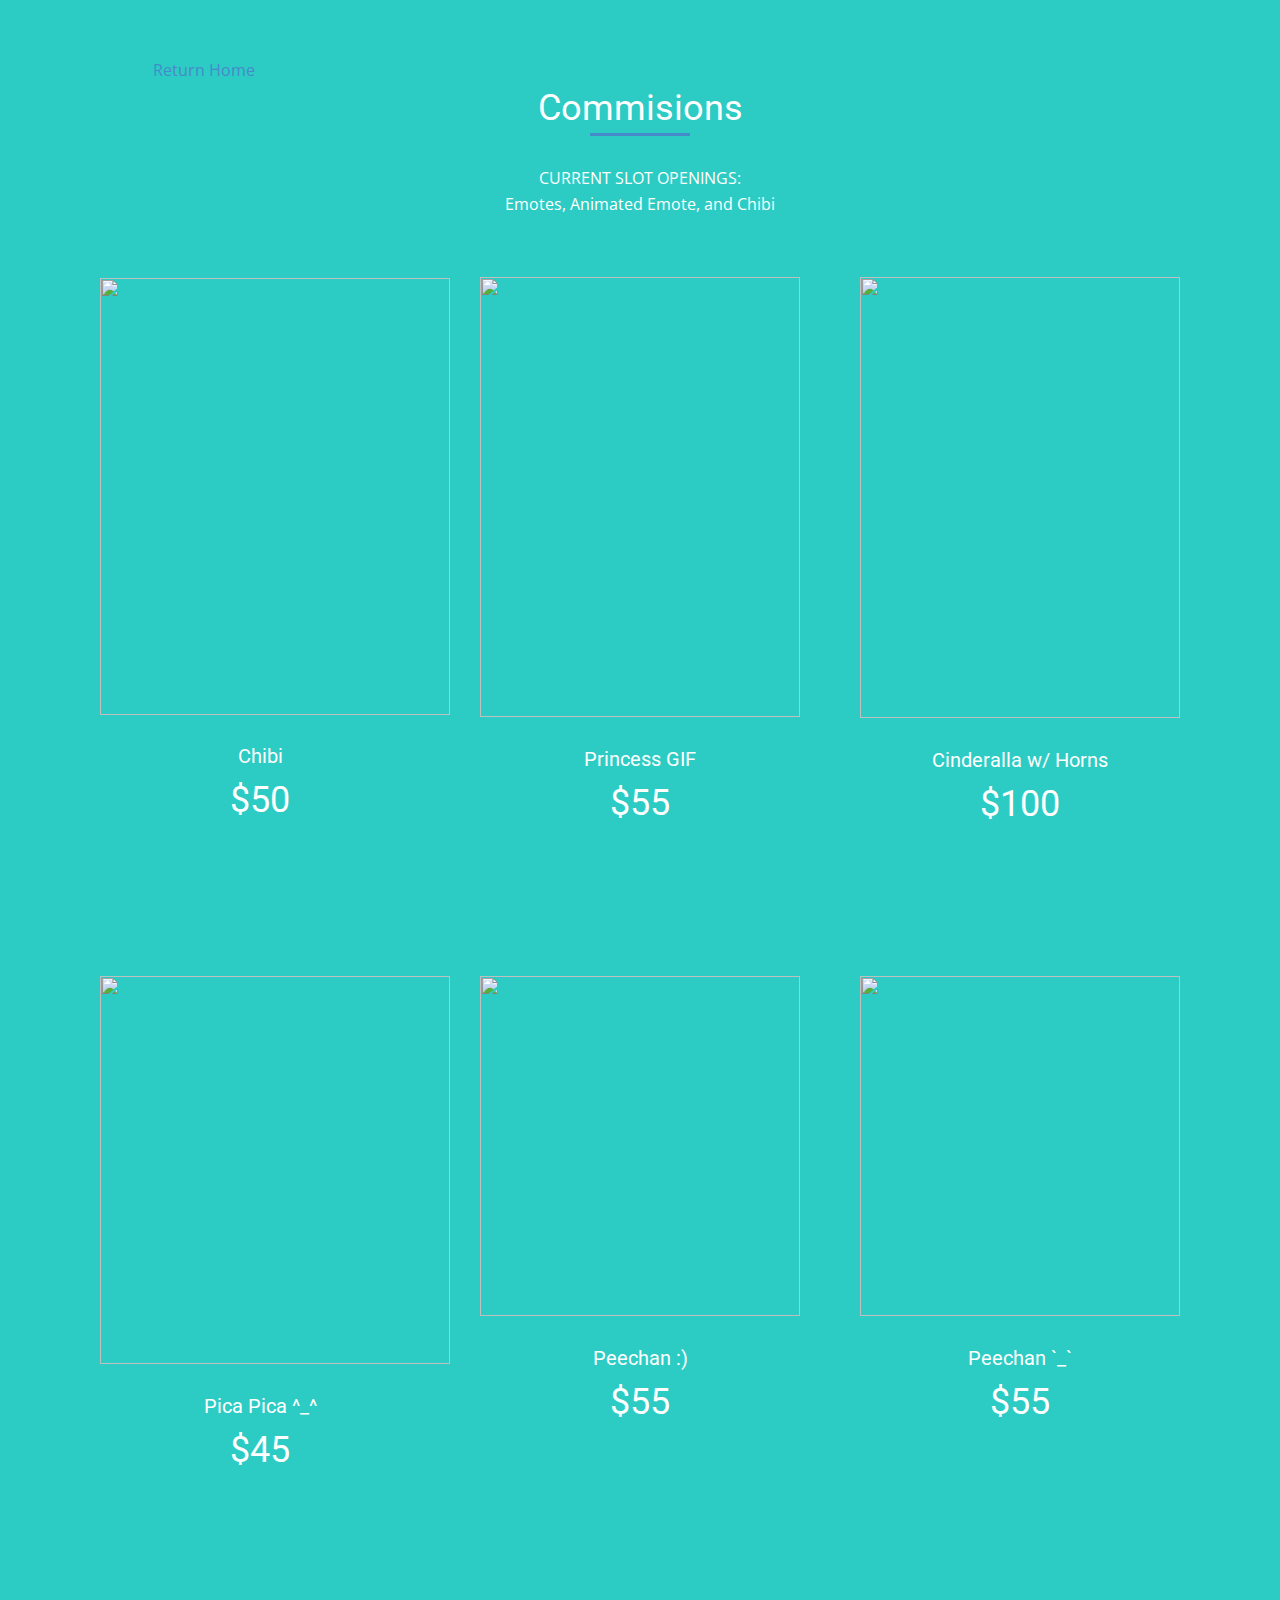
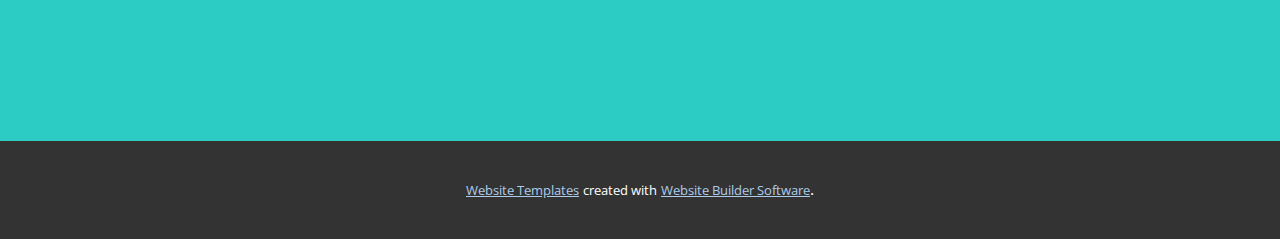
==== Commisions.html @ f402d9dd "Edit 1" ====
<!DOCTYPE html>
<html style="font-size: 16px;">
  <head>
    <meta name="viewport" content="width=device-width, initial-scale=1.0">
    <meta charset="utf-8">
    <meta name="keywords" content="Art For Sale, $45.95, $35.95, $55.95">
    <meta name="description" content="">
    <meta name="page_type" content="np-template-header-footer-from-plugin">
    <title>Commisions</title>
    <link rel="stylesheet" href="nicepage.css" media="screen">
<link rel="stylesheet" href="Commisions.css" media="screen">
    <script class="u-script" type="text/javascript" src="jquery.js" defer=""></script>
    <script class="u-script" type="text/javascript" src="nicepage.js" defer=""></script>
    <meta name="generator" content="Nicepage 3.3.3, nicepage.com">
    <link id="u-theme-google-font" rel="stylesheet" href="https://fonts.googleapis.com/css?family=Roboto:100,100i,300,300i,400,400i,500,500i,700,700i,900,900i|Open+Sans:300,300i,400,400i,600,600i,700,700i,800,800i">
    
    
    
    <script type="application/ld+json">{
		"@context": "http://schema.org",
		"@type": "Organization",
		"name": "",
		"url": "index.html"
}</script>
    <meta property="og:title" content="Commisions">
    <meta property="og:type" content="website">
    <meta name="theme-color" content="#fdb467">
    <link rel="canonical" href="index.html">
    <meta property="og:url" content="index.html">
  </head>
  <body class="u-body"> 
    <section class="u-align-center u-clearfix u-palette-4-base u-section-1" id="sec-71a1">
      <div class="u-clearfix u-sheet u-sheet-1">
        <p class="u-text u-text-font u-text-1">
          <a class="u-active-none u-border-none u-btn u-button-link u-button-style u-hover-none u-none u-text-palette-1-base u-btn-1" href="index.html" data-page-id="711024203">Return Home</a>
        </p>
        <h2 class="u-heading-font u-text u-text-2">Commisions</h2>
        <div class="u-border-3 u-border-palette-1-base u-line u-line-horizontal u-line-1"></div>
        <p class="u-text u-text-font u-text-3">CURRENT SLOT OPENINGS:<br>Emotes, Animated Emote, and Chibi
        </p>
        <div class="u-clearfix u-disable-padding u-expanded-width u-gutter-0 u-layout-wrap u-layout-wrap-1">
          <div class="u-layout">
            <div class="u-layout-row">
              <div class="u-align-center u-container-style u-expand-resize u-layout-cell u-left-cell u-similar-fill u-size-20 u-size-20-md u-layout-cell-1">
                <div class="u-container-layout u-container-layout-1">
                  <img class="u-image u-image-1" src="images/chibi.jpg" data-image-width="1600" data-image-height="1192">
                  <h5 class="u-text u-text-4">Chibi</h5>
                  <h2 class="u-text u-text-5">$50</h2>
                </div>
              </div>
              <div class="u-align-center u-container-style u-layout-cell u-similar-fill u-size-20 u-size-20-md u-layout-cell-2">
                <div class="u-container-layout u-valign-top u-container-layout-2">
                  <img class="u-expanded-width u-image u-image-2" src="images/inces.gif" data-image-width="560" data-image-height="560">
                  <h5 class="u-text u-text-6">Princess GIF</h5>
                  <h2 class="u-text u-text-7">$55</h2>
                </div>
              </div>
              <div class="u-align-center u-container-style u-layout-cell u-right-cell u-similar-fill u-size-20 u-size-20-md u-layout-cell-3">
                <div class="u-container-layout u-container-layout-3">
                  <img class="u-image u-image-3" src="images/horn.jpg" data-image-width="1118" data-image-height="1600">
                  <h5 class="u-text u-text-8">Cinderalla w/ Horns</h5>
                  <h2 class="u-text u-text-9">$100</h2>
                </div>
              </div>
            </div>
          </div>
        </div>
      </div>
    </section>
    <section class="u-align-center u-clearfix u-palette-4-base u-section-2" id="sec-f927">
      <div class="u-clearfix u-sheet u-sheet-1">
        <div class="u-clearfix u-disable-padding u-expanded-width u-gutter-0 u-layout-wrap u-layout-wrap-1">
          <div class="u-layout">
            <div class="u-layout-row">
              <div class="u-align-center u-container-style u-expand-resize u-layout-cell u-left-cell u-similar-fill u-size-20 u-size-20-md u-layout-cell-1">
                <div class="u-container-layout u-valign-bottom u-container-layout-1">
                  <img class="u-image u-image-1" src="images/evos_pica.jpg" data-image-width="1013" data-image-height="1151">
                  <h5 class="u-text u-text-1">Pica Pica ^_^</h5>
                  <h2 class="u-text u-text-2">$45</h2>
                </div>
              </div>
              <div class="u-align-center u-container-style u-layout-cell u-similar-fill u-size-20 u-size-20-md u-layout-cell-2">
                <div class="u-container-layout u-valign-top u-container-layout-2">
                  <img class="u-expanded-width u-image u-image-2" src="images/pichan.png" data-image-width="1500" data-image-height="1500">
                  <h5 class="u-text u-text-3">Peechan :)</h5>
                  <h2 class="u-text u-text-4">$55</h2>
                </div>
              </div>
              <div class="u-align-center u-container-style u-layout-cell u-right-cell u-similar-fill u-size-20 u-size-20-md u-layout-cell-3">
                <div class="u-container-layout u-valign-top u-container-layout-3">
                  <img class="u-expanded-width u-image u-image-3" src="images/pichan.png" data-image-width="1500" data-image-height="1500">
                  <h5 class="u-text u-text-5">Peechan `_`</h5>
                  <h2 class="u-text u-text-6">$55<br>
                  </h2>
                </div>
              </div>
            </div>
          </div>
        </div>
      </div>
    </section>
    
    
    
    <section class="u-backlink u-clearfix u-grey-80">
      <a class="u-link" href="https://nicepage.com/website-templates" target="_blank">
        <span>Website Templates</span>
      </a>
      <p class="u-text">
        <span>created with</span>
      </p>
      <a class="u-link" href="https://nicepage.com/" target="_blank">
        <span>Website Builder Software</span>
      </a>. 
    </section>
  </body>
</html>
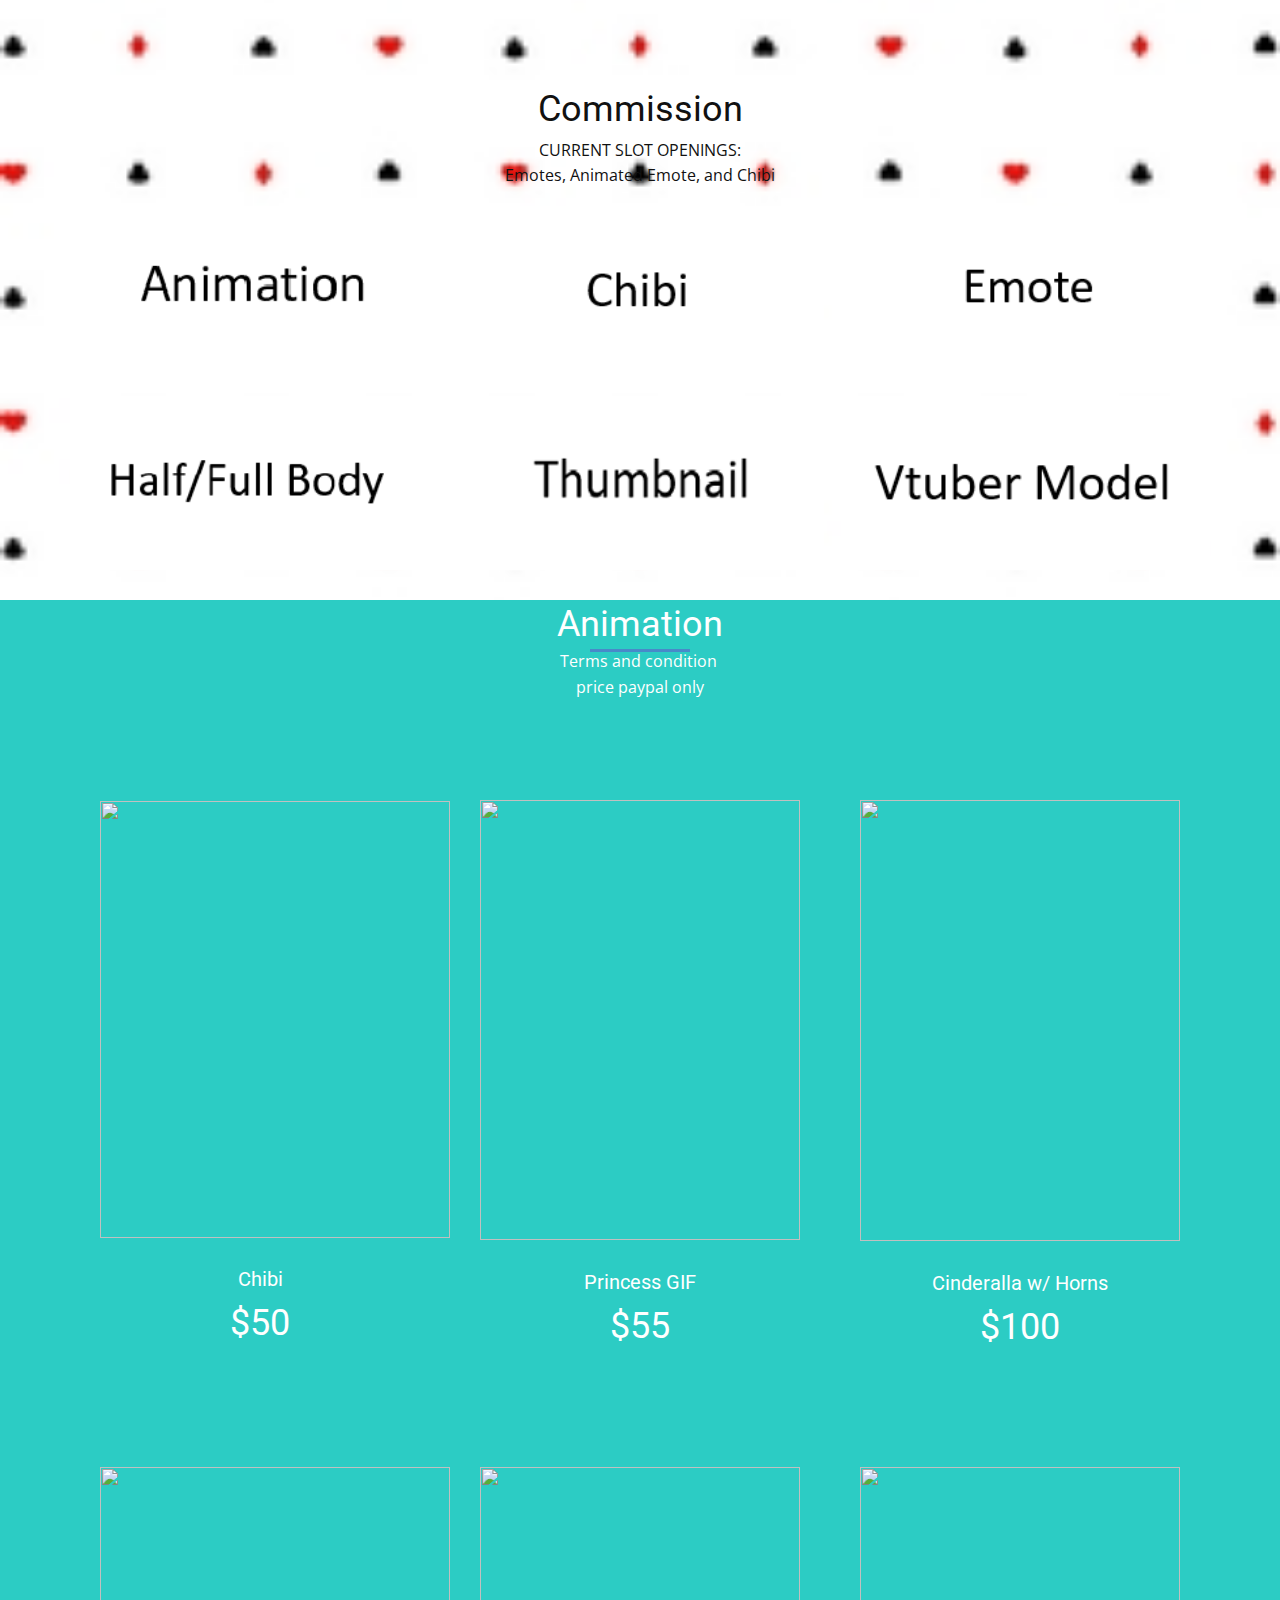
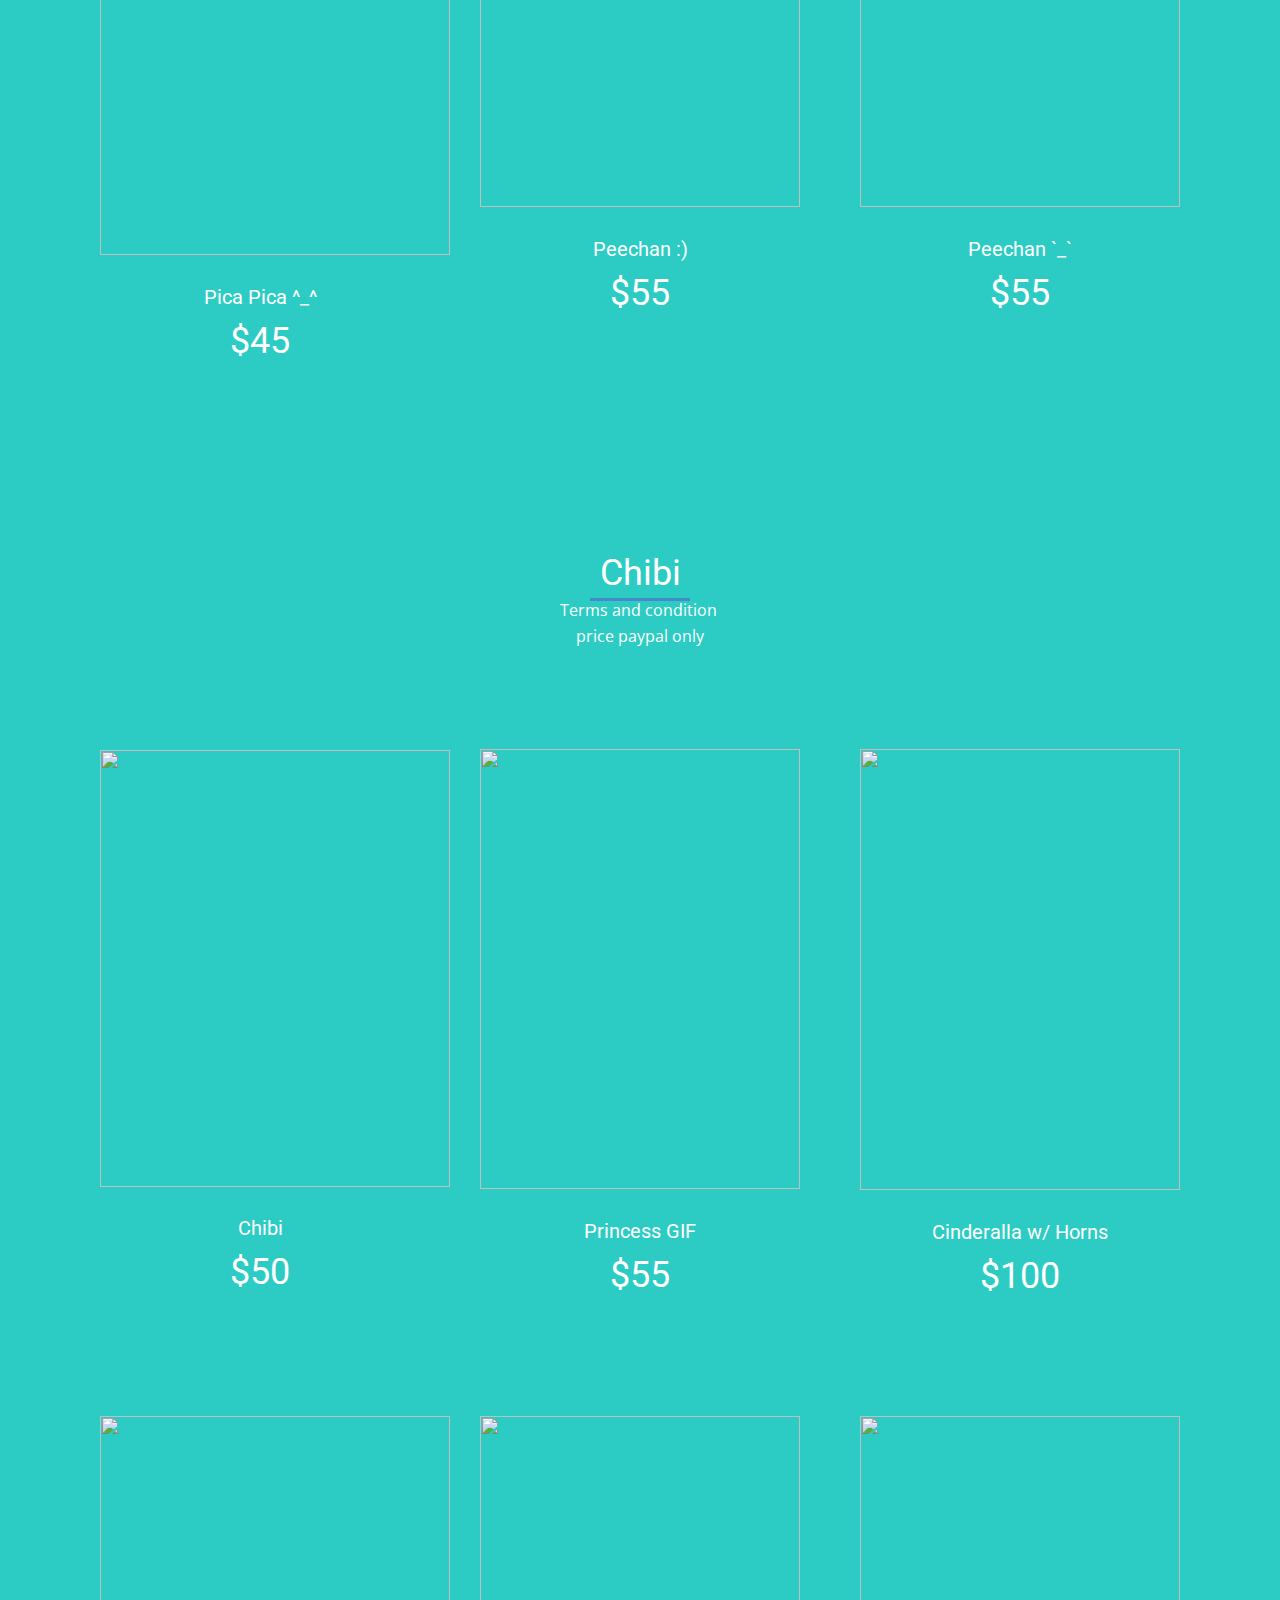
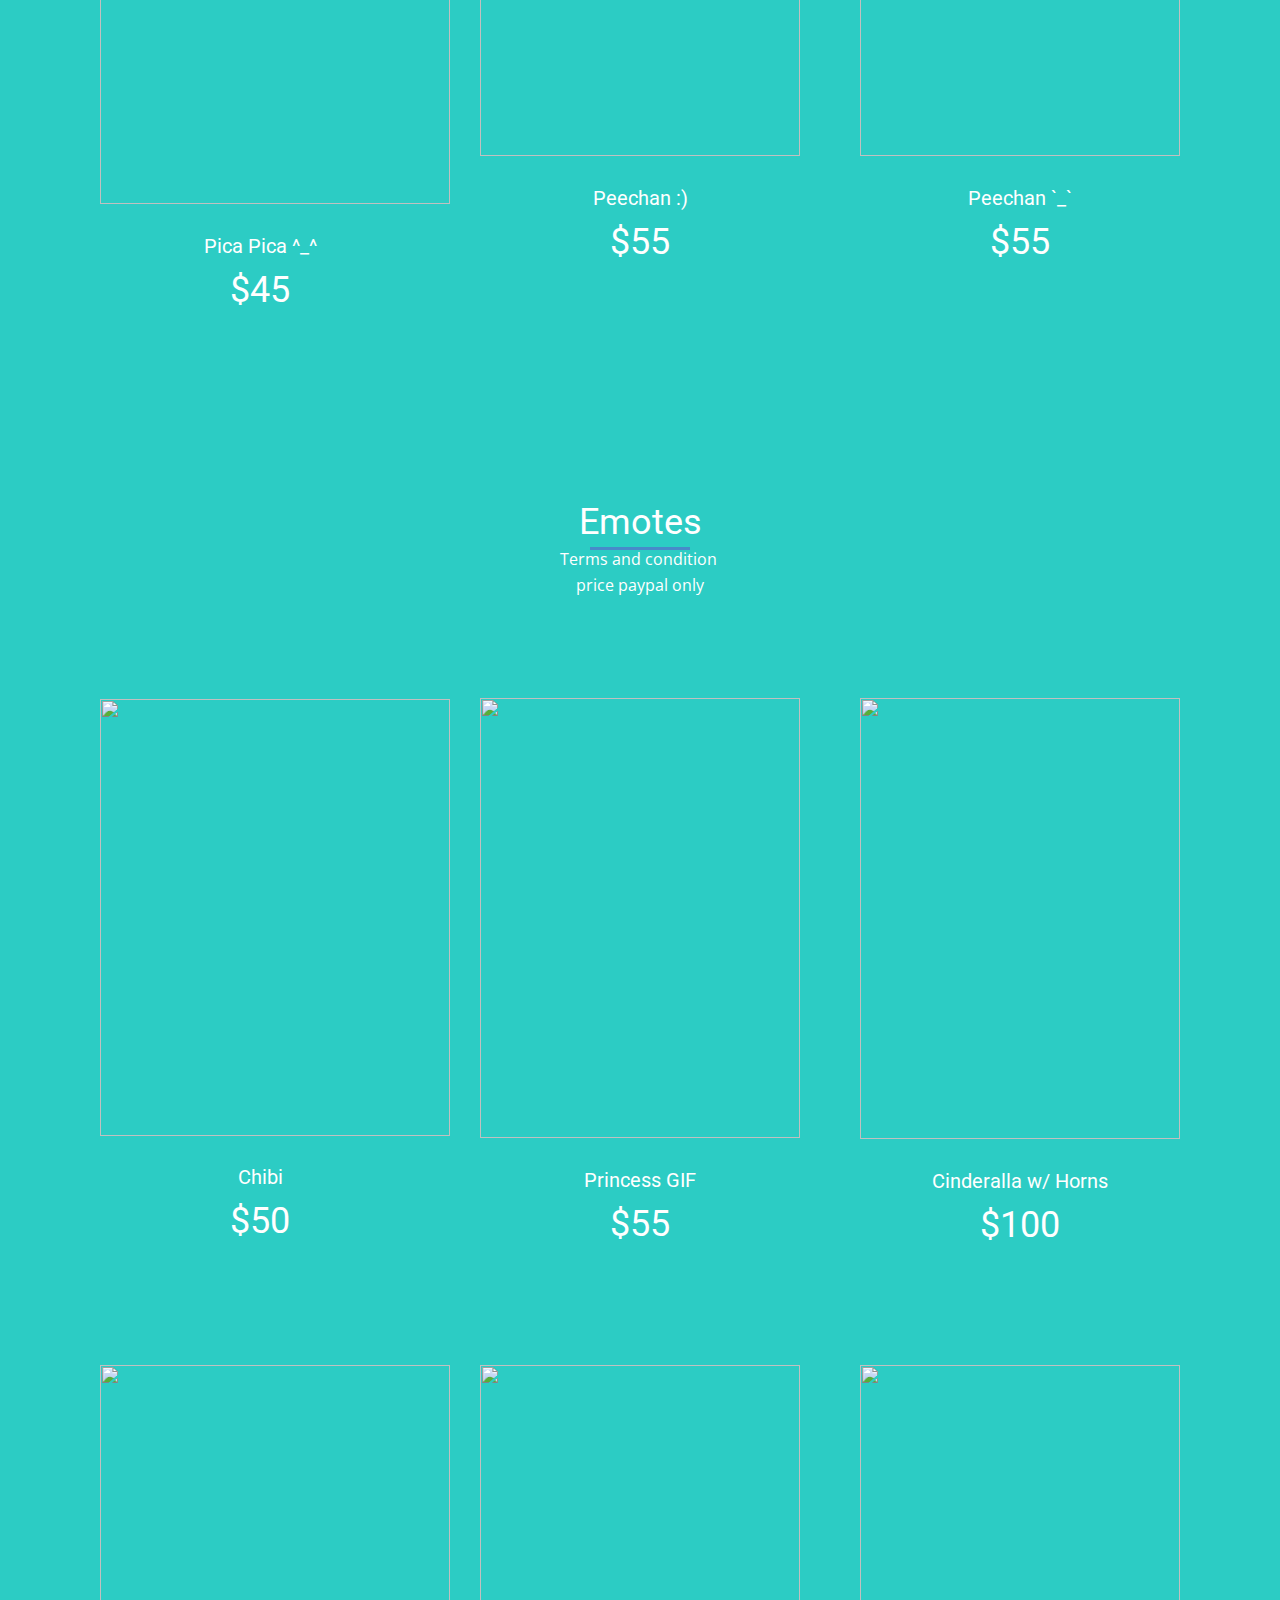
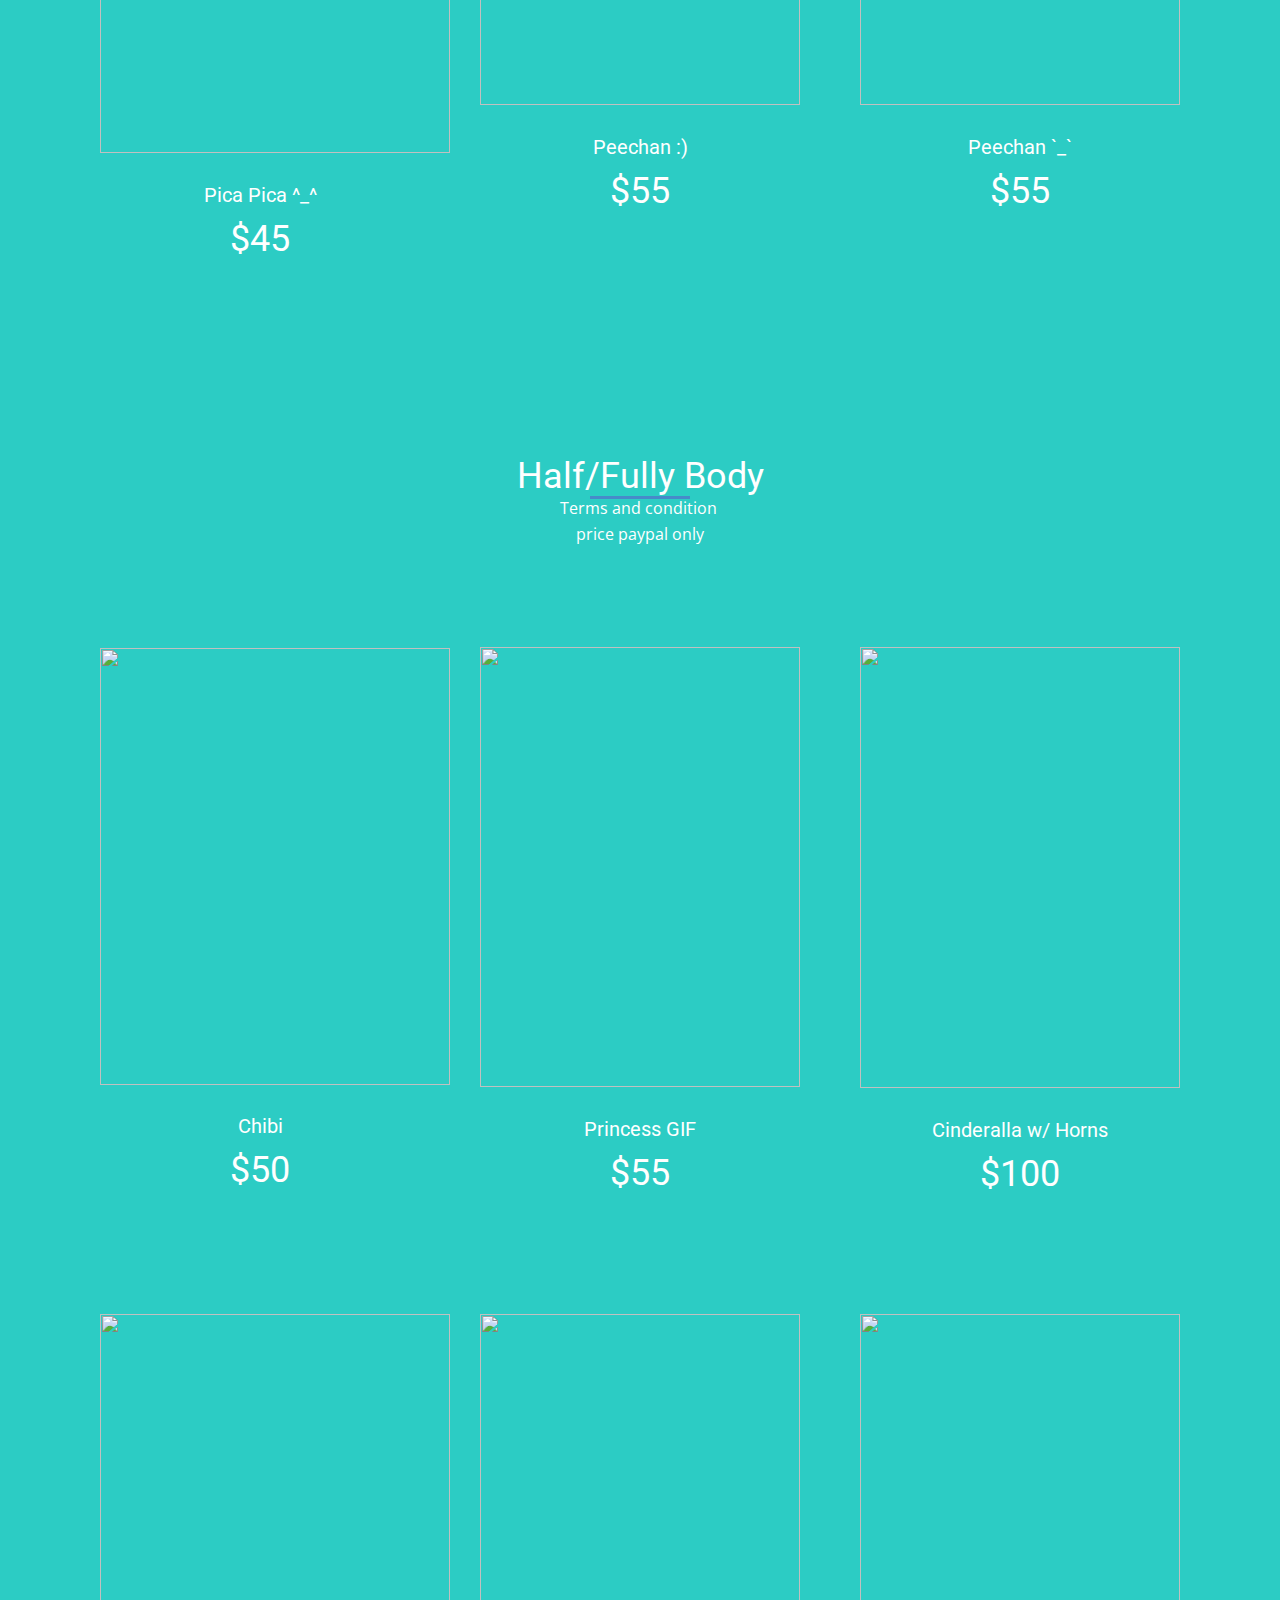
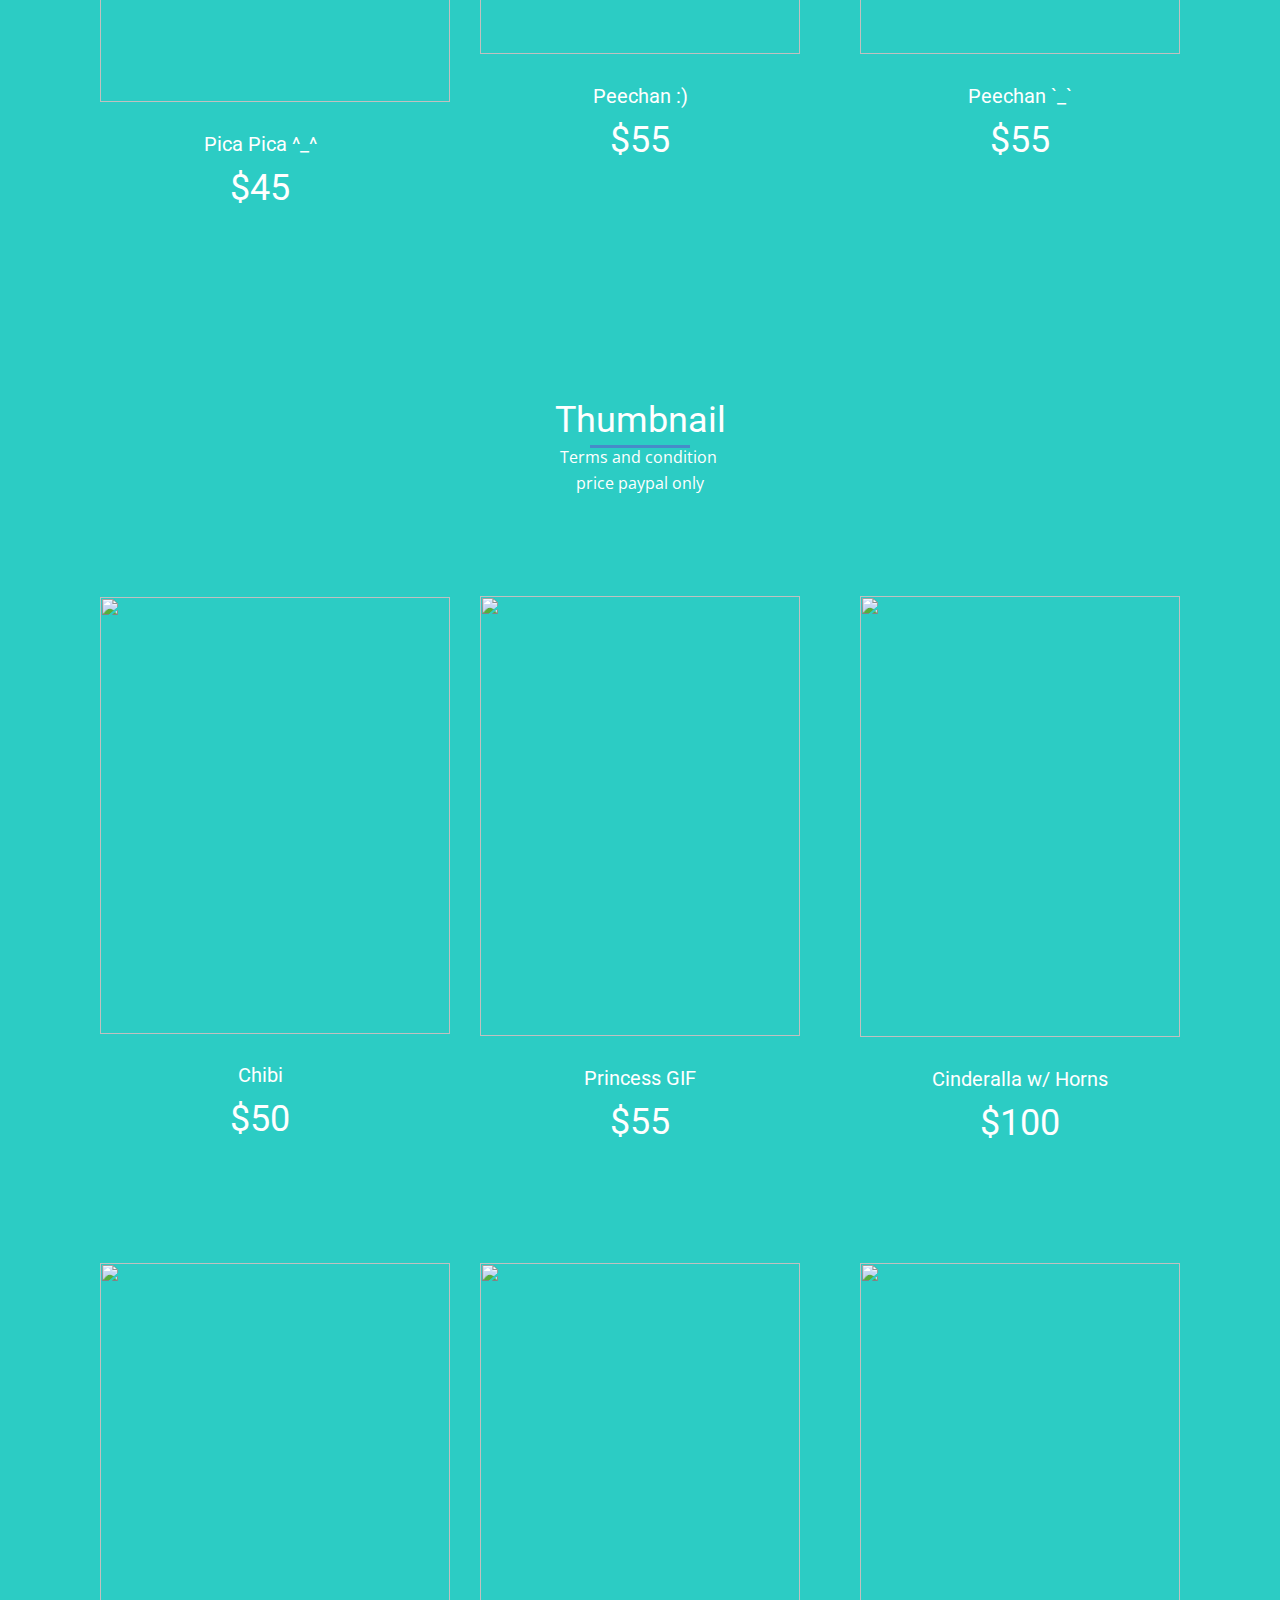
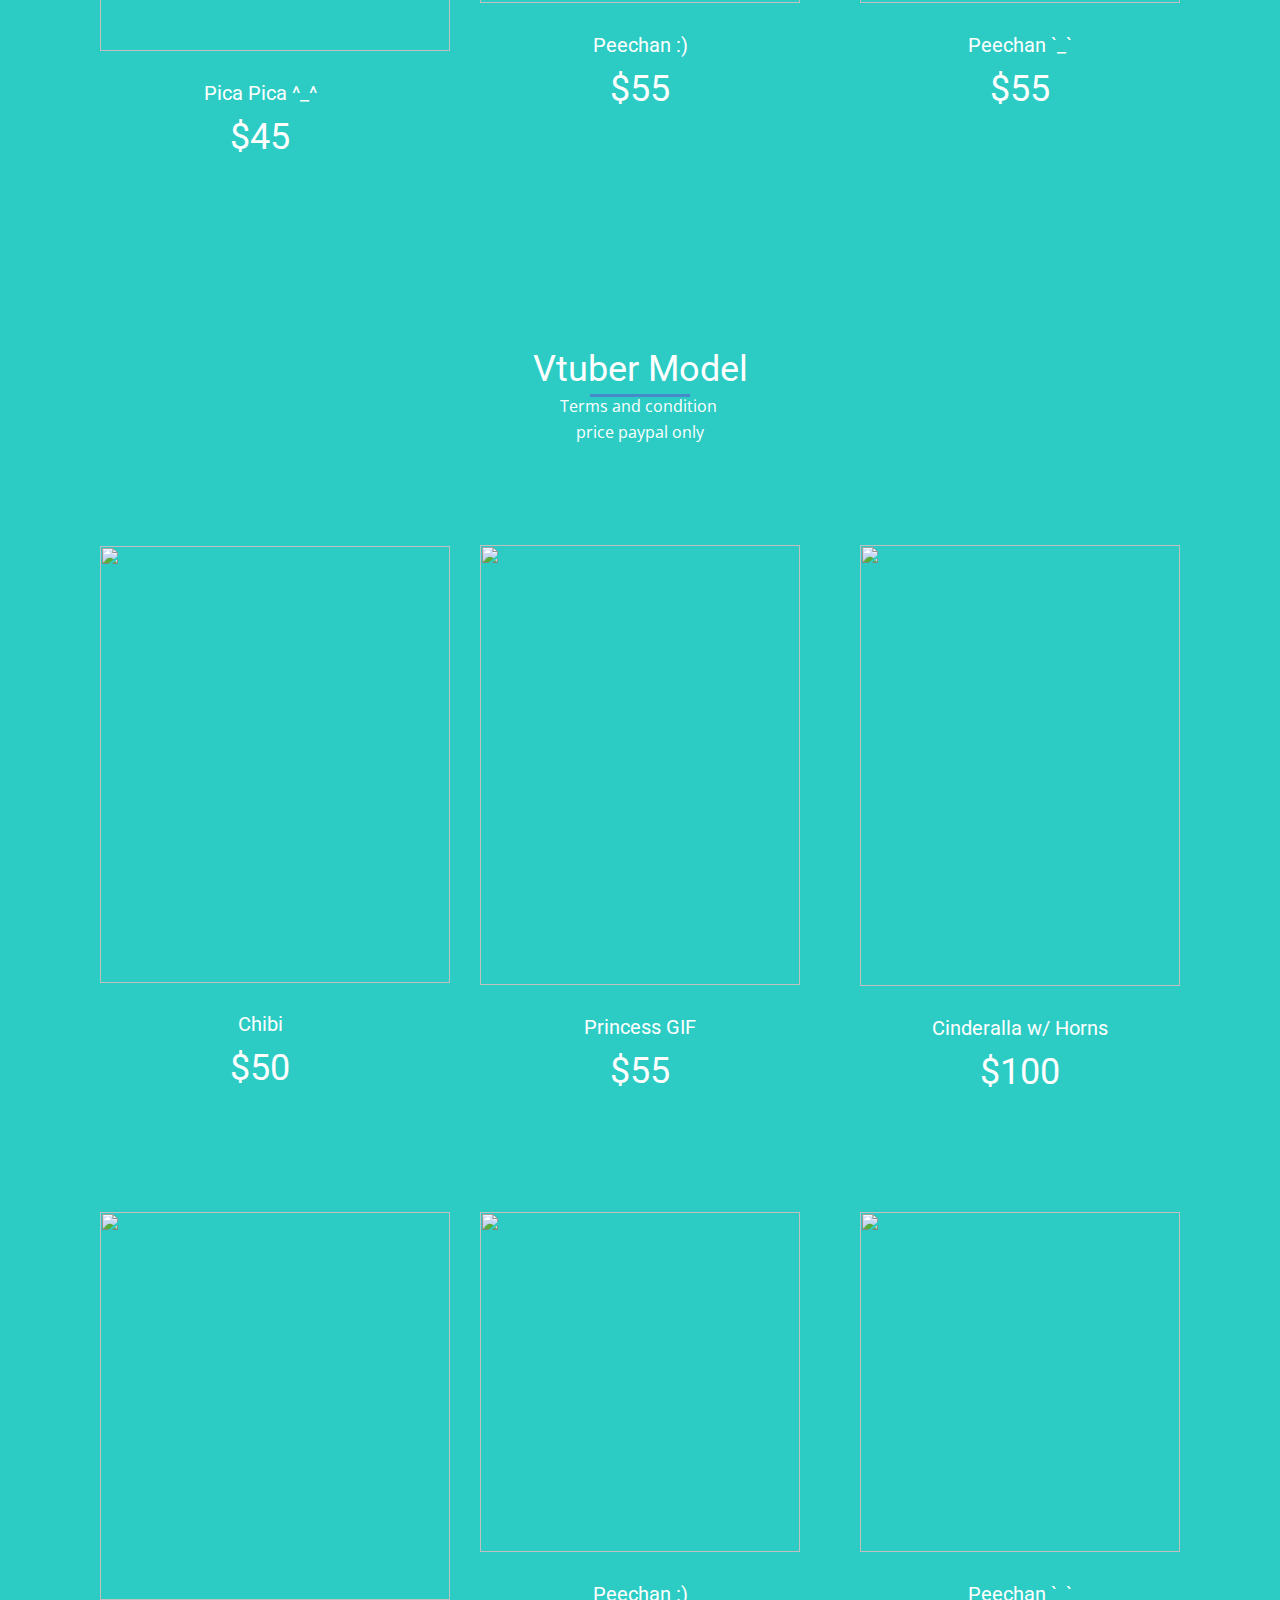
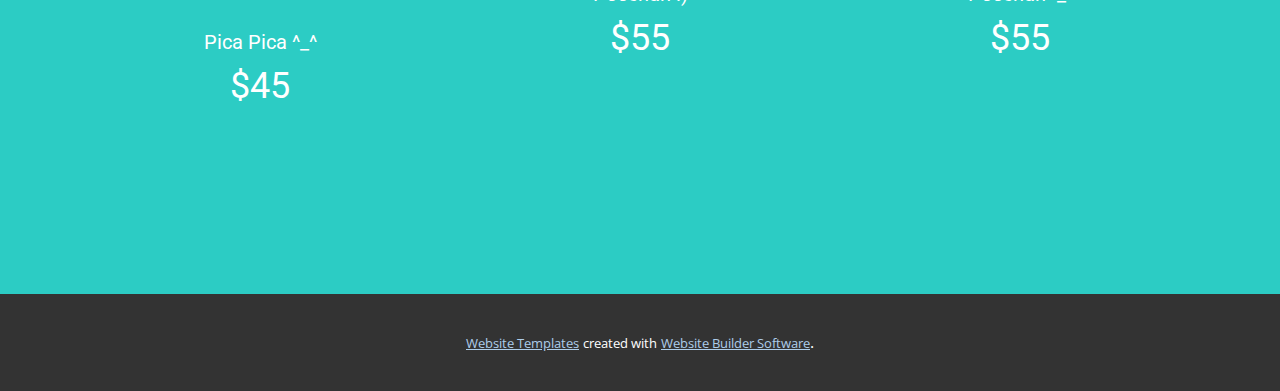
==== commit 0aab3e30: "a" ====
--- a/Commisions.html
+++ b/Commisions.html
@@ -16,6 +16,11 @@
     
     
     
+    
+    
+    
+    
+    
     <script type="application/ld+json">{
 		"@context": "http://schema.org",
 		"@type": "Organization",
@@ -28,69 +33,442 @@
     <link rel="canonical" href="index.html">
     <meta property="og:url" content="index.html">
   </head>
-  <body class="u-body"> 
-    <section class="u-align-center u-clearfix u-palette-4-base u-section-1" id="sec-71a1">
-      <div class="u-clearfix u-sheet u-sheet-1">
-        <p class="u-text u-text-font u-text-1">
-          <a class="u-active-none u-border-none u-btn u-button-link u-button-style u-hover-none u-none u-text-palette-1-base u-btn-1" href="index.html" data-page-id="711024203">Return Home</a>
-        </p>
-        <h2 class="u-heading-font u-text u-text-2">Commisions</h2>
-        <div class="u-border-3 u-border-palette-1-base u-line u-line-horizontal u-line-1"></div>
-        <p class="u-text u-text-font u-text-3">CURRENT SLOT OPENINGS:<br>Emotes, Animated Emote, and Chibi
-        </p>
-        <div class="u-clearfix u-disable-padding u-expanded-width u-gutter-0 u-layout-wrap u-layout-wrap-1">
-          <div class="u-layout">
-            <div class="u-layout-row">
-              <div class="u-align-center u-container-style u-expand-resize u-layout-cell u-left-cell u-similar-fill u-size-20 u-size-20-md u-layout-cell-1">
-                <div class="u-container-layout u-container-layout-1">
-                  <img class="u-image u-image-1" src="images/chibi.jpg" data-image-width="1600" data-image-height="1192">
-                  <h5 class="u-text u-text-4">Chibi</h5>
-                  <h2 class="u-text u-text-5">$50</h2>
-                </div>
-              </div>
-              <div class="u-align-center u-container-style u-layout-cell u-similar-fill u-size-20 u-size-20-md u-layout-cell-2">
-                <div class="u-container-layout u-valign-top u-container-layout-2">
-                  <img class="u-expanded-width u-image u-image-2" src="images/inces.gif" data-image-width="560" data-image-height="560">
-                  <h5 class="u-text u-text-6">Princess GIF</h5>
-                  <h2 class="u-text u-text-7">$55</h2>
-                </div>
-              </div>
-              <div class="u-align-center u-container-style u-layout-cell u-right-cell u-similar-fill u-size-20 u-size-20-md u-layout-cell-3">
-                <div class="u-container-layout u-container-layout-3">
-                  <img class="u-image u-image-3" src="images/horn.jpg" data-image-width="1118" data-image-height="1600">
-                  <h5 class="u-text u-text-8">Cinderalla w/ Horns</h5>
-                  <h2 class="u-text u-text-9">$100</h2>
-                </div>
-              </div>
-            </div>
-          </div>
-        </div>
-      </div>
-    </section>
-    <section class="u-align-center u-clearfix u-palette-4-base u-section-2" id="sec-f927">
-      <div class="u-clearfix u-sheet u-sheet-1">
-        <div class="u-clearfix u-disable-padding u-expanded-width u-gutter-0 u-layout-wrap u-layout-wrap-1">
-          <div class="u-layout">
-            <div class="u-layout-row">
-              <div class="u-align-center u-container-style u-expand-resize u-layout-cell u-left-cell u-similar-fill u-size-20 u-size-20-md u-layout-cell-1">
-                <div class="u-container-layout u-valign-bottom u-container-layout-1">
-                  <img class="u-image u-image-1" src="images/evos_pica.jpg" data-image-width="1013" data-image-height="1151">
-                  <h5 class="u-text u-text-1">Pica Pica ^_^</h5>
-                  <h2 class="u-text u-text-2">$45</h2>
-                </div>
-              </div>
-              <div class="u-align-center u-container-style u-layout-cell u-similar-fill u-size-20 u-size-20-md u-layout-cell-2">
-                <div class="u-container-layout u-valign-top u-container-layout-2">
-                  <img class="u-expanded-width u-image u-image-2" src="images/pichan.png" data-image-width="1500" data-image-height="1500">
-                  <h5 class="u-text u-text-3">Peechan :)</h5>
-                  <h2 class="u-text u-text-4">$55</h2>
-                </div>
-              </div>
-              <div class="u-align-center u-container-style u-layout-cell u-right-cell u-similar-fill u-size-20 u-size-20-md u-layout-cell-3">
-                <div class="u-container-layout u-valign-top u-container-layout-3">
-                  <img class="u-expanded-width u-image u-image-3" src="images/pichan.png" data-image-width="1500" data-image-height="1500">
-                  <h5 class="u-text u-text-5">Peechan `_`</h5>
-                  <h2 class="u-text u-text-6">$55<br>
+  <body class="u-body">
+    <section class="u-align-center u-clearfix u-image u-section-1" id="sec-b74d" data-image-width="3065" data-image-height="1875">
+      <div class="u-clearfix u-sheet u-sheet-1">
+        <h2 class="u-text u-text-1">Commission</h2>
+        <p class="u-text u-text-font u-text-2">CURRENT SLOT OPENINGS:<br>Emotes, Animated Emote, and Chibi
+        </p>
+        <div class="u-expanded-width u-gallery u-layout-grid u-lightbox u-show-text-on-hover u-gallery-1" id="carousel-5955">
+          <div class="u-gallery-inner u-gallery-inner-1" role="listbox">
+            <div class="u-effect-fade u-gallery-item" data-href="Commisions.html#sec-fb3d" data-page-id="191675">
+              <div class="u-back-slide" data-image-width="300" data-image-height="133">
+                <img class="u-back-image u-expanded" src="images/Animation.png">
+              </div>
+              <div class="u-over-slide u-shading u-over-slide-1">
+                <h3 class="u-gallery-heading"></h3>
+                <p class="u-gallery-text"></p>
+              </div>
+            </div>
+            <div class="u-effect-fade u-gallery-item" data-href="Commisions.html#sec-255f" data-page-id="191675">
+              <div class="u-back-slide" data-image-width="300" data-image-height="133">
+                <img class="u-back-image u-expanded" src="images/Chibi.png">
+              </div>
+              <div class="u-over-slide u-shading u-over-slide-2">
+                <h3 class="u-gallery-heading"></h3>
+                <p class="u-gallery-text"></p>
+              </div>
+            </div>
+            <div class="u-effect-fade u-gallery-item" data-href="Commisions.html#sec-128c" data-page-id="191675">
+              <div class="u-back-slide" data-image-width="300" data-image-height="133">
+                <img class="u-back-image u-expanded" src="images/Emote.png">
+              </div>
+              <div class="u-over-slide u-shading u-over-slide-3">
+                <h3 class="u-gallery-heading"></h3>
+                <p class="u-gallery-text"></p>
+              </div>
+            </div>
+            <div class="u-effect-fade u-gallery-item" data-href="Commisions.html#sec-71a1" data-page-id="191675">
+              <div class="u-back-slide" data-image-width="313" data-image-height="133">
+                <img class="u-back-image u-expanded" src="images/Half_Full_Body.png">
+              </div>
+              <div class="u-over-slide u-shading u-over-slide-4">
+                <h3 class="u-gallery-heading"></h3>
+                <p class="u-gallery-text"></p>
+              </div>
+            </div>
+            <div class="u-effect-fade u-gallery-item" data-href="Commisions.html#sec-1886" data-page-id="191675">
+              <div class="u-back-slide" data-image-width="300" data-image-height="128">
+                <img class="u-back-image u-expanded" src="images/Thumbnail.png">
+              </div>
+              <div class="u-over-slide u-shading u-over-slide-5">
+                <h3 class="u-gallery-heading"></h3>
+                <p class="u-gallery-text"></p>
+              </div>
+            </div>
+            <div class="u-effect-fade u-gallery-item" data-href="Commisions.html#sec-16d7" data-page-id="191675">
+              <div class="u-back-slide" data-image-width="300" data-image-height="128">
+                <img class="u-back-image u-expanded" src="images/Vtuber.png">
+              </div>
+              <div class="u-over-slide u-shading u-over-slide-6">
+                <h3 class="u-gallery-heading"></h3>
+                <p class="u-gallery-text"></p>
+              </div>
+            </div>
+          </div>
+        </div>
+      </div>
+    </section>
+    <section class="u-align-center u-clearfix u-palette-4-base u-section-2" id="sec-fb3d">
+      <div class="u-clearfix u-sheet u-sheet-1">
+        <h2 class="u-heading-font u-text u-text-1">Animation</h2>
+        <div class="u-border-3 u-border-palette-1-base u-line u-line-horizontal u-line-1"></div>
+        <p class="u-text u-text-font u-text-2">Terms and condition&nbsp;<br>price paypal only
+        </p>
+        <div class="u-clearfix u-disable-padding u-expanded-width u-gutter-0 u-layout-wrap u-layout-wrap-1">
+          <div class="u-layout">
+            <div class="u-layout-row">
+              <div class="u-align-center u-container-style u-expand-resize u-layout-cell u-left-cell u-similar-fill u-size-20 u-size-20-md u-layout-cell-1">
+                <div class="u-container-layout u-container-layout-1">
+                  <img class="u-image u-image-1" src="images/chibi.jpg" data-image-width="1600" data-image-height="1192">
+                  <h5 class="u-text u-text-3">Chibi</h5>
+                  <h2 class="u-text u-text-4">$50</h2>
+                </div>
+              </div>
+              <div class="u-align-center u-container-style u-layout-cell u-similar-fill u-size-20 u-size-20-md u-layout-cell-2">
+                <div class="u-container-layout u-valign-top u-container-layout-2">
+                  <img class="u-expanded-width u-image u-image-2" src="images/inces.gif" data-image-width="560" data-image-height="560">
+                  <h5 class="u-text u-text-5">Princess GIF</h5>
+                  <h2 class="u-text u-text-6">$55</h2>
+                </div>
+              </div>
+              <div class="u-align-center u-container-style u-layout-cell u-right-cell u-similar-fill u-size-20 u-size-20-md u-layout-cell-3">
+                <div class="u-container-layout u-container-layout-3">
+                  <img class="u-image u-image-3" src="images/horn.jpg" data-image-width="1118" data-image-height="1600">
+                  <h5 class="u-text u-text-7">Cinderalla w/ Horns</h5>
+                  <h2 class="u-text u-text-8">$100</h2>
+                </div>
+              </div>
+            </div>
+          </div>
+        </div>
+        <div class="u-clearfix u-disable-padding u-expanded-width u-gutter-0 u-layout-wrap u-layout-wrap-2">
+          <div class="u-layout">
+            <div class="u-layout-row">
+              <div class="u-align-center u-container-style u-expand-resize u-layout-cell u-left-cell u-similar-fill u-size-20 u-size-20-md u-layout-cell-4">
+                <div class="u-container-layout u-valign-bottom u-container-layout-4">
+                  <img class="u-image u-image-4" src="images/evos_pica.jpg" data-image-width="1013" data-image-height="1151">
+                  <h5 class="u-text u-text-9">Pica Pica ^_^</h5>
+                  <h2 class="u-text u-text-10">$45</h2>
+                </div>
+              </div>
+              <div class="u-align-center u-container-style u-layout-cell u-similar-fill u-size-20 u-size-20-md u-layout-cell-5">
+                <div class="u-container-layout u-valign-top u-container-layout-5">
+                  <img class="u-expanded-width u-image u-image-5" src="images/pichan.png" data-image-width="1500" data-image-height="1500">
+                  <h5 class="u-text u-text-11">Peechan :)</h5>
+                  <h2 class="u-text u-text-12">$55</h2>
+                </div>
+              </div>
+              <div class="u-align-center u-container-style u-layout-cell u-right-cell u-similar-fill u-size-20 u-size-20-md u-layout-cell-6">
+                <div class="u-container-layout u-valign-top u-container-layout-6">
+                  <img class="u-expanded-width u-image u-image-6" src="images/pichan.png" data-image-width="1500" data-image-height="1500">
+                  <h5 class="u-text u-text-13">Peechan `_`</h5>
+                  <h2 class="u-text u-text-14">$55<br>
+                  </h2>
+                </div>
+              </div>
+            </div>
+          </div>
+        </div>
+      </div>
+    </section>
+    <section class="u-align-center u-clearfix u-palette-4-base u-section-3" id="sec-255f">
+      <div class="u-clearfix u-sheet u-sheet-1">
+        <h2 class="u-heading-font u-text u-text-1">Chibi</h2>
+        <div class="u-border-3 u-border-palette-1-base u-line u-line-horizontal u-line-1"></div>
+        <p class="u-text u-text-font u-text-2">Terms and condition&nbsp;<br>price paypal only
+        </p>
+        <div class="u-clearfix u-disable-padding u-expanded-width u-gutter-0 u-layout-wrap u-layout-wrap-1">
+          <div class="u-layout">
+            <div class="u-layout-row">
+              <div class="u-align-center u-container-style u-expand-resize u-layout-cell u-left-cell u-similar-fill u-size-20 u-size-20-md u-layout-cell-1">
+                <div class="u-container-layout u-container-layout-1">
+                  <img class="u-image u-image-1" src="images/chibi.jpg" data-image-width="1600" data-image-height="1192">
+                  <h5 class="u-text u-text-3">Chibi</h5>
+                  <h2 class="u-text u-text-4">$50</h2>
+                </div>
+              </div>
+              <div class="u-align-center u-container-style u-layout-cell u-similar-fill u-size-20 u-size-20-md u-layout-cell-2">
+                <div class="u-container-layout u-valign-top u-container-layout-2">
+                  <img class="u-expanded-width u-image u-image-2" src="images/inces.gif" data-image-width="560" data-image-height="560">
+                  <h5 class="u-text u-text-5">Princess GIF</h5>
+                  <h2 class="u-text u-text-6">$55</h2>
+                </div>
+              </div>
+              <div class="u-align-center u-container-style u-layout-cell u-right-cell u-similar-fill u-size-20 u-size-20-md u-layout-cell-3">
+                <div class="u-container-layout u-container-layout-3">
+                  <img class="u-image u-image-3" src="images/horn.jpg" data-image-width="1118" data-image-height="1600">
+                  <h5 class="u-text u-text-7">Cinderalla w/ Horns</h5>
+                  <h2 class="u-text u-text-8">$100</h2>
+                </div>
+              </div>
+            </div>
+          </div>
+        </div>
+        <div class="u-clearfix u-disable-padding u-expanded-width u-gutter-0 u-layout-wrap u-layout-wrap-2">
+          <div class="u-layout">
+            <div class="u-layout-row">
+              <div class="u-align-center u-container-style u-expand-resize u-layout-cell u-left-cell u-similar-fill u-size-20 u-size-20-md u-layout-cell-4">
+                <div class="u-container-layout u-valign-bottom u-container-layout-4">
+                  <img class="u-image u-image-4" src="images/evos_pica.jpg" data-image-width="1013" data-image-height="1151">
+                  <h5 class="u-text u-text-9">Pica Pica ^_^</h5>
+                  <h2 class="u-text u-text-10">$45</h2>
+                </div>
+              </div>
+              <div class="u-align-center u-container-style u-layout-cell u-similar-fill u-size-20 u-size-20-md u-layout-cell-5">
+                <div class="u-container-layout u-valign-top u-container-layout-5">
+                  <img class="u-expanded-width u-image u-image-5" src="images/pichan.png" data-image-width="1500" data-image-height="1500">
+                  <h5 class="u-text u-text-11">Peechan :)</h5>
+                  <h2 class="u-text u-text-12">$55</h2>
+                </div>
+              </div>
+              <div class="u-align-center u-container-style u-layout-cell u-right-cell u-similar-fill u-size-20 u-size-20-md u-layout-cell-6">
+                <div class="u-container-layout u-valign-top u-container-layout-6">
+                  <img class="u-expanded-width u-image u-image-6" src="images/pichan.png" data-image-width="1500" data-image-height="1500">
+                  <h5 class="u-text u-text-13">Peechan `_`</h5>
+                  <h2 class="u-text u-text-14">$55<br>
+                  </h2>
+                </div>
+              </div>
+            </div>
+          </div>
+        </div>
+      </div>
+    </section>
+    <section class="u-align-center u-clearfix u-palette-4-base u-section-4" id="sec-128c">
+      <div class="u-clearfix u-sheet u-sheet-1">
+        <h2 class="u-heading-font u-text u-text-1">Emotes</h2>
+        <div class="u-border-3 u-border-palette-1-base u-line u-line-horizontal u-line-1"></div>
+        <p class="u-text u-text-font u-text-2">Terms and condition&nbsp;<br>price paypal only
+        </p>
+        <div class="u-clearfix u-disable-padding u-expanded-width u-gutter-0 u-layout-wrap u-layout-wrap-1">
+          <div class="u-layout">
+            <div class="u-layout-row">
+              <div class="u-align-center u-container-style u-expand-resize u-layout-cell u-left-cell u-similar-fill u-size-20 u-size-20-md u-layout-cell-1">
+                <div class="u-container-layout u-container-layout-1">
+                  <img class="u-image u-image-1" src="images/chibi.jpg" data-image-width="1600" data-image-height="1192">
+                  <h5 class="u-text u-text-3">Chibi</h5>
+                  <h2 class="u-text u-text-4">$50</h2>
+                </div>
+              </div>
+              <div class="u-align-center u-container-style u-layout-cell u-similar-fill u-size-20 u-size-20-md u-layout-cell-2">
+                <div class="u-container-layout u-valign-top u-container-layout-2">
+                  <img class="u-expanded-width u-image u-image-2" src="images/inces.gif" data-image-width="560" data-image-height="560">
+                  <h5 class="u-text u-text-5">Princess GIF</h5>
+                  <h2 class="u-text u-text-6">$55</h2>
+                </div>
+              </div>
+              <div class="u-align-center u-container-style u-layout-cell u-right-cell u-similar-fill u-size-20 u-size-20-md u-layout-cell-3">
+                <div class="u-container-layout u-container-layout-3">
+                  <img class="u-image u-image-3" src="images/horn.jpg" data-image-width="1118" data-image-height="1600">
+                  <h5 class="u-text u-text-7">Cinderalla w/ Horns</h5>
+                  <h2 class="u-text u-text-8">$100</h2>
+                </div>
+              </div>
+            </div>
+          </div>
+        </div>
+        <div class="u-clearfix u-disable-padding u-expanded-width u-gutter-0 u-layout-wrap u-layout-wrap-2">
+          <div class="u-layout">
+            <div class="u-layout-row">
+              <div class="u-align-center u-container-style u-expand-resize u-layout-cell u-left-cell u-similar-fill u-size-20 u-size-20-md u-layout-cell-4">
+                <div class="u-container-layout u-valign-bottom u-container-layout-4">
+                  <img class="u-image u-image-4" src="images/evos_pica.jpg" data-image-width="1013" data-image-height="1151">
+                  <h5 class="u-text u-text-9">Pica Pica ^_^</h5>
+                  <h2 class="u-text u-text-10">$45</h2>
+                </div>
+              </div>
+              <div class="u-align-center u-container-style u-layout-cell u-similar-fill u-size-20 u-size-20-md u-layout-cell-5">
+                <div class="u-container-layout u-valign-top u-container-layout-5">
+                  <img class="u-expanded-width u-image u-image-5" src="images/pichan.png" data-image-width="1500" data-image-height="1500">
+                  <h5 class="u-text u-text-11">Peechan :)</h5>
+                  <h2 class="u-text u-text-12">$55</h2>
+                </div>
+              </div>
+              <div class="u-align-center u-container-style u-layout-cell u-right-cell u-similar-fill u-size-20 u-size-20-md u-layout-cell-6">
+                <div class="u-container-layout u-valign-top u-container-layout-6">
+                  <img class="u-expanded-width u-image u-image-6" src="images/pichan.png" data-image-width="1500" data-image-height="1500">
+                  <h5 class="u-text u-text-13">Peechan `_`</h5>
+                  <h2 class="u-text u-text-14">$55<br>
+                  </h2>
+                </div>
+              </div>
+            </div>
+          </div>
+        </div>
+      </div>
+    </section>
+    <section class="u-align-center u-clearfix u-palette-4-base u-section-5" id="sec-71a1">
+      <div class="u-clearfix u-sheet u-sheet-1">
+        <h2 class="u-heading-font u-text u-text-1">Half/Fully Body</h2>
+        <div class="u-border-3 u-border-palette-1-base u-line u-line-horizontal u-line-1"></div>
+        <p class="u-text u-text-font u-text-2">Terms and condition&nbsp;<br>price paypal only
+        </p>
+        <div class="u-clearfix u-disable-padding u-expanded-width u-gutter-0 u-layout-wrap u-layout-wrap-1">
+          <div class="u-layout">
+            <div class="u-layout-row">
+              <div class="u-align-center u-container-style u-expand-resize u-layout-cell u-left-cell u-similar-fill u-size-20 u-size-20-md u-layout-cell-1">
+                <div class="u-container-layout u-container-layout-1">
+                  <img class="u-image u-image-1" src="images/chibi.jpg" data-image-width="1600" data-image-height="1192">
+                  <h5 class="u-text u-text-3">Chibi</h5>
+                  <h2 class="u-text u-text-4">$50</h2>
+                </div>
+              </div>
+              <div class="u-align-center u-container-style u-layout-cell u-similar-fill u-size-20 u-size-20-md u-layout-cell-2">
+                <div class="u-container-layout u-valign-top u-container-layout-2">
+                  <img class="u-expanded-width u-image u-image-2" src="images/inces.gif" data-image-width="560" data-image-height="560">
+                  <h5 class="u-text u-text-5">Princess GIF</h5>
+                  <h2 class="u-text u-text-6">$55</h2>
+                </div>
+              </div>
+              <div class="u-align-center u-container-style u-layout-cell u-right-cell u-similar-fill u-size-20 u-size-20-md u-layout-cell-3">
+                <div class="u-container-layout u-container-layout-3">
+                  <img class="u-image u-image-3" src="images/horn.jpg" data-image-width="1118" data-image-height="1600">
+                  <h5 class="u-text u-text-7">Cinderalla w/ Horns</h5>
+                  <h2 class="u-text u-text-8">$100</h2>
+                </div>
+              </div>
+            </div>
+          </div>
+        </div>
+        <div class="u-clearfix u-disable-padding u-expanded-width u-gutter-0 u-layout-wrap u-layout-wrap-2">
+          <div class="u-layout">
+            <div class="u-layout-row">
+              <div class="u-align-center u-container-style u-expand-resize u-layout-cell u-left-cell u-similar-fill u-size-20 u-size-20-md u-layout-cell-4">
+                <div class="u-container-layout u-valign-bottom u-container-layout-4">
+                  <img class="u-image u-image-4" src="images/evos_pica.jpg" data-image-width="1013" data-image-height="1151">
+                  <h5 class="u-text u-text-9">Pica Pica ^_^</h5>
+                  <h2 class="u-text u-text-10">$45</h2>
+                </div>
+              </div>
+              <div class="u-align-center u-container-style u-layout-cell u-similar-fill u-size-20 u-size-20-md u-layout-cell-5">
+                <div class="u-container-layout u-valign-top u-container-layout-5">
+                  <img class="u-expanded-width u-image u-image-5" src="images/pichan.png" data-image-width="1500" data-image-height="1500">
+                  <h5 class="u-text u-text-11">Peechan :)</h5>
+                  <h2 class="u-text u-text-12">$55</h2>
+                </div>
+              </div>
+              <div class="u-align-center u-container-style u-layout-cell u-right-cell u-similar-fill u-size-20 u-size-20-md u-layout-cell-6">
+                <div class="u-container-layout u-valign-top u-container-layout-6">
+                  <img class="u-expanded-width u-image u-image-6" src="images/pichan.png" data-image-width="1500" data-image-height="1500">
+                  <h5 class="u-text u-text-13">Peechan `_`</h5>
+                  <h2 class="u-text u-text-14">$55<br>
+                  </h2>
+                </div>
+              </div>
+            </div>
+          </div>
+        </div>
+      </div>
+    </section>
+    <section class="u-align-center u-clearfix u-palette-4-base u-section-6" id="sec-1886">
+      <div class="u-clearfix u-sheet u-sheet-1">
+        <h2 class="u-heading-font u-text u-text-1">Thumbnail</h2>
+        <div class="u-border-3 u-border-palette-1-base u-line u-line-horizontal u-line-1"></div>
+        <p class="u-text u-text-font u-text-2">Terms and condition&nbsp;<br>price paypal only
+        </p>
+        <div class="u-clearfix u-disable-padding u-expanded-width u-gutter-0 u-layout-wrap u-layout-wrap-1">
+          <div class="u-layout">
+            <div class="u-layout-row">
+              <div class="u-align-center u-container-style u-expand-resize u-layout-cell u-left-cell u-similar-fill u-size-20 u-size-20-md u-layout-cell-1">
+                <div class="u-container-layout u-container-layout-1">
+                  <img class="u-image u-image-1" src="images/chibi.jpg" data-image-width="1600" data-image-height="1192">
+                  <h5 class="u-text u-text-3">Chibi</h5>
+                  <h2 class="u-text u-text-4">$50</h2>
+                </div>
+              </div>
+              <div class="u-align-center u-container-style u-layout-cell u-similar-fill u-size-20 u-size-20-md u-layout-cell-2">
+                <div class="u-container-layout u-valign-top u-container-layout-2">
+                  <img class="u-expanded-width u-image u-image-2" src="images/inces.gif" data-image-width="560" data-image-height="560">
+                  <h5 class="u-text u-text-5">Princess GIF</h5>
+                  <h2 class="u-text u-text-6">$55</h2>
+                </div>
+              </div>
+              <div class="u-align-center u-container-style u-layout-cell u-right-cell u-similar-fill u-size-20 u-size-20-md u-layout-cell-3">
+                <div class="u-container-layout u-container-layout-3">
+                  <img class="u-image u-image-3" src="images/horn.jpg" data-image-width="1118" data-image-height="1600">
+                  <h5 class="u-text u-text-7">Cinderalla w/ Horns</h5>
+                  <h2 class="u-text u-text-8">$100</h2>
+                </div>
+              </div>
+            </div>
+          </div>
+        </div>
+        <div class="u-clearfix u-disable-padding u-expanded-width u-gutter-0 u-layout-wrap u-layout-wrap-2">
+          <div class="u-layout">
+            <div class="u-layout-row">
+              <div class="u-align-center u-container-style u-expand-resize u-layout-cell u-left-cell u-similar-fill u-size-20 u-size-20-md u-layout-cell-4">
+                <div class="u-container-layout u-valign-bottom u-container-layout-4">
+                  <img class="u-image u-image-4" src="images/evos_pica.jpg" data-image-width="1013" data-image-height="1151">
+                  <h5 class="u-text u-text-9">Pica Pica ^_^</h5>
+                  <h2 class="u-text u-text-10">$45</h2>
+                </div>
+              </div>
+              <div class="u-align-center u-container-style u-layout-cell u-similar-fill u-size-20 u-size-20-md u-layout-cell-5">
+                <div class="u-container-layout u-valign-top u-container-layout-5">
+                  <img class="u-expanded-width u-image u-image-5" src="images/pichan.png" data-image-width="1500" data-image-height="1500">
+                  <h5 class="u-text u-text-11">Peechan :)</h5>
+                  <h2 class="u-text u-text-12">$55</h2>
+                </div>
+              </div>
+              <div class="u-align-center u-container-style u-layout-cell u-right-cell u-similar-fill u-size-20 u-size-20-md u-layout-cell-6">
+                <div class="u-container-layout u-valign-top u-container-layout-6">
+                  <img class="u-expanded-width u-image u-image-6" src="images/pichan.png" data-image-width="1500" data-image-height="1500">
+                  <h5 class="u-text u-text-13">Peechan `_`</h5>
+                  <h2 class="u-text u-text-14">$55<br>
+                  </h2>
+                </div>
+              </div>
+            </div>
+          </div>
+        </div>
+      </div>
+    </section>
+    <section class="u-align-center u-clearfix u-palette-4-base u-section-7" id="sec-16d7">
+      <div class="u-clearfix u-sheet u-sheet-1">
+        <h2 class="u-heading-font u-text u-text-1">Vtuber Model</h2>
+        <div class="u-border-3 u-border-palette-1-base u-line u-line-horizontal u-line-1"></div>
+        <p class="u-text u-text-font u-text-2">Terms and condition&nbsp;<br>price paypal only
+        </p>
+        <div class="u-clearfix u-disable-padding u-expanded-width u-gutter-0 u-layout-wrap u-layout-wrap-1">
+          <div class="u-layout">
+            <div class="u-layout-row">
+              <div class="u-align-center u-container-style u-expand-resize u-layout-cell u-left-cell u-similar-fill u-size-20 u-size-20-md u-layout-cell-1">
+                <div class="u-container-layout u-container-layout-1">
+                  <img class="u-image u-image-1" src="images/chibi.jpg" data-image-width="1600" data-image-height="1192">
+                  <h5 class="u-text u-text-3">Chibi</h5>
+                  <h2 class="u-text u-text-4">$50</h2>
+                </div>
+              </div>
+              <div class="u-align-center u-container-style u-layout-cell u-similar-fill u-size-20 u-size-20-md u-layout-cell-2">
+                <div class="u-container-layout u-valign-top u-container-layout-2">
+                  <img class="u-expanded-width u-image u-image-2" src="images/inces.gif" data-image-width="560" data-image-height="560">
+                  <h5 class="u-text u-text-5">Princess GIF</h5>
+                  <h2 class="u-text u-text-6">$55</h2>
+                </div>
+              </div>
+              <div class="u-align-center u-container-style u-layout-cell u-right-cell u-similar-fill u-size-20 u-size-20-md u-layout-cell-3">
+                <div class="u-container-layout u-container-layout-3">
+                  <img class="u-image u-image-3" src="images/horn.jpg" data-image-width="1118" data-image-height="1600">
+                  <h5 class="u-text u-text-7">Cinderalla w/ Horns</h5>
+                  <h2 class="u-text u-text-8">$100</h2>
+                </div>
+              </div>
+            </div>
+          </div>
+        </div>
+        <div class="u-clearfix u-disable-padding u-expanded-width u-gutter-0 u-layout-wrap u-layout-wrap-2">
+          <div class="u-layout">
+            <div class="u-layout-row">
+              <div class="u-align-center u-container-style u-expand-resize u-layout-cell u-left-cell u-similar-fill u-size-20 u-size-20-md u-layout-cell-4">
+                <div class="u-container-layout u-valign-bottom u-container-layout-4">
+                  <img class="u-image u-image-4" src="images/evos_pica.jpg" data-image-width="1013" data-image-height="1151">
+                  <h5 class="u-text u-text-9">Pica Pica ^_^</h5>
+                  <h2 class="u-text u-text-10">$45</h2>
+                </div>
+              </div>
+              <div class="u-align-center u-container-style u-layout-cell u-similar-fill u-size-20 u-size-20-md u-layout-cell-5">
+                <div class="u-container-layout u-valign-top u-container-layout-5">
+                  <img class="u-expanded-width u-image u-image-5" src="images/pichan.png" data-image-width="1500" data-image-height="1500">
+                  <h5 class="u-text u-text-11">Peechan :)</h5>
+                  <h2 class="u-text u-text-12">$55</h2>
+                </div>
+              </div>
+              <div class="u-align-center u-container-style u-layout-cell u-right-cell u-similar-fill u-size-20 u-size-20-md u-layout-cell-6">
+                <div class="u-container-layout u-valign-top u-container-layout-6">
+                  <img class="u-expanded-width u-image u-image-6" src="images/pichan.png" data-image-width="1500" data-image-height="1500">
+                  <h5 class="u-text u-text-13">Peechan `_`</h5>
+                  <h2 class="u-text u-text-14">$55<br>
                   </h2>
                 </div>
               </div>
--- a/Commisions.css
+++ b/Commisions.css
@@ -1,555 +1,3161 @@
+.u-section-1 {
+  background-image: url("images/bg_pattern.jpg");
+  background-position: 50% 50%;
+}
+
 .u-section-1 .u-sheet-1 {
-  min-height: 916px;
+  min-height: 598px;
 }
 
 .u-section-1 .u-text-1 {
-  margin: 58px 885px 0 13px;
-}
-
-.u-section-1 .u-btn-1 {
-  padding: 0;
+  margin: 90px 20px 0;
 }
 
 .u-section-1 .u-text-2 {
   width: 640px;
+  margin: 8px auto 0;
+}
+
+.u-section-1 .u-gallery-1 {
+  height: 364px;
+  grid-gap: 17px 17px;
+  margin: 17px auto 30px;
+}
+
+.u-section-1 .u-gallery-inner-1 {
+  grid-template-columns: repeat(3, auto);
+  grid-gap: 17px;
+}
+
+.u-section-1 .u-over-slide-1 {
+  background-image: linear-gradient(0deg, rgba(0,0,0,0.2), rgba(0,0,0,0.2));
+  padding: 20px;
+}
+
+.u-section-1 .u-over-slide-2 {
+  background-image: linear-gradient(0deg, rgba(0,0,0,0.2), rgba(0,0,0,0.2));
+  padding: 20px;
+}
+
+.u-section-1 .u-over-slide-3 {
+  background-image: linear-gradient(0deg, rgba(0,0,0,0.2), rgba(0,0,0,0.2));
+  padding: 20px;
+}
+
+.u-section-1 .u-over-slide-4 {
+  background-image: linear-gradient(0deg, rgba(0,0,0,0.2), rgba(0,0,0,0.2));
+  padding: 20px;
+}
+
+.u-section-1 .u-over-slide-5 {
+  background-image: linear-gradient(0deg, rgba(0,0,0,0.2), rgba(0,0,0,0.2));
+  padding: 20px;
+}
+
+.u-section-1 .u-over-slide-6 {
+  background-image: linear-gradient(0deg, rgba(0,0,0,0.2), rgba(0,0,0,0.2));
+  padding: 20px;
+}
+
+@media (max-width: 1199px) {
+  .u-section-1 .u-sheet-1 {
+    min-height: 534px;
+  }
+
+  .u-section-1 .u-text-1 {
+    margin-left: 0;
+    margin-right: 0;
+  }
+
+  .u-section-1 .u-gallery-1 {
+    height: 164px;
+    grid-template-columns: auto auto auto;
+    margin-top: 93px;
+    margin-bottom: 60px;
+    margin-right: initial;
+    margin-left: initial;
+  }
+
+  .u-section-1 .u-gallery-inner-1 {
+    grid-template-columns: auto auto auto;
+    grid-gap: 0px 0px;
+    min-height: 264px;
+  }
+}
+
+@media (max-width: 991px) {
+  .u-section-1 .u-sheet-1 {
+    min-height: 751px;
+  }
+
+  .u-section-1 .u-gallery-1 {
+    height: 689px;
+    margin-top: 20px;
+    grid-template-columns: auto auto;
+    margin-bottom: 30px;
+    margin-right: initial;
+    margin-left: initial;
+  }
+
+  .u-section-1 .u-gallery-inner-1 {
+    grid-template-columns: repeat(2, auto);
+  }
+}
+
+@media (max-width: 767px) {
+  .u-section-1 .u-sheet-1 {
+    min-height: 1785px;
+  }
+
+  .u-section-1 .u-text-2 {
+    width: 540px;
+  }
+
+  .u-section-1 .u-gallery-1 {
+    height: 1550px;
+    margin-top: -42px;
+    margin-bottom: 20px;
+    grid-template-columns: auto;
+    margin-right: initial;
+    margin-left: initial;
+  }
+
+  .u-section-1 .u-gallery-inner-1 {
+    grid-template-columns: auto;
+    grid-gap: 14px 14px;
+  }
+}
+
+@media (max-width: 575px) {
+  .u-section-1 .u-sheet-1 {
+    min-height: 1211px;
+  }
+
+  .u-section-1 .u-text-2 {
+    width: 340px;
+  }
+
+  .u-section-1 .u-gallery-1 {
+    height: 976px;
+    margin-top: 8px;
+    margin-bottom: 53px;
+    margin-right: initial;
+    margin-left: initial;
+  }
+
+  .u-section-1 .u-gallery-inner-1 {
+    grid-gap: 17px 17px;
+  }
+}.u-section-2 .u-sheet-1 {
+  min-height: 1549px;
+}
+
+.u-section-2 .u-text-1 {
+  width: 640px;
   margin: 5px auto 0;
 }
 
-.u-section-1 .u-line-1 {
+.u-section-2 .u-line-1 {
   width: 100px;
   transform-origin: left center 0px;
   height: 3px;
   margin: 5px auto 0;
 }
 
-.u-section-1 .u-text-3 {
+.u-section-2 .u-text-2 {
   width: 640px;
-  margin: 30px auto 0;
-}
-
-.u-section-1 .u-layout-wrap-1 {
-  margin: 30px auto 60px 0;
-}
-
-.u-section-1 .u-layout-cell-1 {
+  margin: -3px auto 0;
+}
+
+.u-section-2 .u-layout-wrap-1 {
+  margin-top: 69px;
+  margin-bottom: 0;
+}
+
+.u-section-2 .u-layout-cell-1 {
   min-height: 608px;
 }
 
-.u-section-1 .u-container-layout-1 {
-  padding: 30px;
-}
-
-.u-section-1 .u-image-1 {
+.u-section-2 .u-container-layout-1 {
+  padding: 30px;
+}
+
+.u-section-2 .u-image-1 {
   height: 437px;
   width: 350px;
   margin: 1px -30px 0 auto;
 }
 
-.u-section-1 .u-text-4 {
+.u-section-2 .u-text-3 {
   margin: 29px 20px 0;
 }
 
-.u-section-1 .u-text-5 {
-  margin: 13px 20px 0;
-}
-
-.u-section-1 .u-layout-cell-2 {
+.u-section-2 .u-text-4 {
+  margin: 13px 20px 0;
+}
+
+.u-section-2 .u-layout-cell-2 {
   min-height: 608px;
   background-position: 0% 0%;
 }
 
-.u-section-1 .u-container-layout-2 {
-  padding: 30px;
-}
-
-.u-section-1 .u-image-2 {
+.u-section-2 .u-container-layout-2 {
+  padding: 30px;
+}
+
+.u-section-2 .u-image-2 {
   height: 440px;
   margin-top: 0;
   margin-bottom: 0;
 }
 
-.u-section-1 .u-text-6 {
+.u-section-2 .u-text-5 {
   margin: 30px 20px 0;
 }
 
-.u-section-1 .u-text-7 {
-  margin: 13px 20px 0;
-}
-
-.u-section-1 .u-layout-cell-3 {
+.u-section-2 .u-text-6 {
+  margin: 13px 20px 0;
+}
+
+.u-section-2 .u-layout-cell-3 {
   min-height: 607px;
   background-position: 0% 0%;
 }
 
-.u-section-1 .u-container-layout-3 {
-  padding: 30px;
-}
-
-.u-section-1 .u-image-3 {
+.u-section-2 .u-container-layout-3 {
+  padding: 30px;
+}
+
+.u-section-2 .u-image-3 {
   height: 441px;
   width: 320px;
   margin: 0;
 }
 
-.u-section-1 .u-text-8 {
+.u-section-2 .u-text-7 {
   margin: 30px 20px 0;
 }
 
-.u-section-1 .u-text-9 {
+.u-section-2 .u-text-8 {
+  margin: 13px 20px 0;
+}
+
+.u-section-2 .u-layout-wrap-2 {
+  margin-top: 59px;
+  margin-bottom: 60px;
+}
+
+.u-section-2 .u-layout-cell-4 {
+  min-height: 554px;
+}
+
+.u-section-2 .u-container-layout-4 {
+  padding: 30px;
+}
+
+.u-section-2 .u-image-4 {
+  height: 388px;
+  width: 350px;
+  margin: 0 -30px 0 0;
+}
+
+.u-section-2 .u-text-9 {
+  margin: 30px 20px 0;
+}
+
+.u-section-2 .u-text-10 {
+  margin: 13px 20px 0;
+}
+
+.u-section-2 .u-layout-cell-5 {
+  min-height: 455px;
+  background-position: 0% 0%;
+}
+
+.u-section-2 .u-container-layout-5 {
+  padding: 30px;
+}
+
+.u-section-2 .u-image-5 {
+  height: 340px;
+  margin: 0 auto;
+}
+
+.u-section-2 .u-text-11 {
+  margin: 30px 20px 0;
+}
+
+.u-section-2 .u-text-12 {
+  margin: 13px 20px 0;
+}
+
+.u-section-2 .u-layout-cell-6 {
+  min-height: 506px;
+  background-position: 0% 0%;
+}
+
+.u-section-2 .u-container-layout-6 {
+  padding: 30px;
+}
+
+.u-section-2 .u-image-6 {
+  height: 340px;
+  margin-top: 0;
+  margin-bottom: 0;
+}
+
+.u-section-2 .u-text-13 {
+  margin: 30px 20px 0;
+}
+
+.u-section-2 .u-text-14 {
   margin: 13px 20px 0;
 }
 
 @media (max-width: 1199px) {
-  .u-section-1 .u-sheet-1 {
-    min-height: 41px;
-  }
-
-  .u-section-1 .u-text-1 {
-    margin-top: -8px;
-    margin-right: 698px;
-    margin-left: 0;
-  }
-
-  .u-section-1 .u-text-2 {
+  .u-section-2 .u-sheet-1 {
+    min-height: 1345px;
+  }
+
+  .u-section-2 .u-text-1 {
     margin-top: 71px;
   }
 
-  .u-section-1 .u-layout-wrap-1 {
-    margin-bottom: 0;
+  .u-section-2 .u-text-2 {
+    margin-top: 483px;
+    margin-left: 150px;
+    margin-right: 150px;
+  }
+
+  .u-section-2 .u-layout-wrap-1 {
+    margin-top: 161px;
+    margin-bottom: 20px;
+  }
+
+  .u-section-2 .u-layout-cell-1 {
+    min-height: 501px;
+  }
+
+  .u-section-2 .u-image-1 {
+    height: 316px;
+    width: 253px;
+    margin-right: 0;
+  }
+
+  .u-section-2 .u-text-3 {
+    margin-left: auto;
+    margin-right: auto;
+  }
+
+  .u-section-2 .u-text-4 {
+    margin-left: auto;
+    margin-right: auto;
+  }
+
+  .u-section-2 .u-layout-cell-2 {
+    min-height: 501px;
+  }
+
+  .u-section-2 .u-image-2 {
+    height: 280px;
+  }
+
+  .u-section-2 .u-text-5 {
+    margin-left: auto;
+    margin-right: auto;
+  }
+
+  .u-section-2 .u-text-6 {
+    margin-left: auto;
+    margin-right: auto;
+  }
+
+  .u-section-2 .u-layout-cell-3 {
+    min-height: 501px;
+  }
+
+  .u-section-2 .u-image-3 {
+    height: 349px;
+    width: 253px;
+  }
+
+  .u-section-2 .u-text-7 {
+    margin-left: auto;
+    margin-right: auto;
+  }
+
+  .u-section-2 .u-text-8 {
+    margin-left: auto;
+    margin-right: auto;
+  }
+
+  .u-section-2 .u-layout-cell-4 {
+    min-height: 457px;
+  }
+
+  .u-section-2 .u-image-4 {
+    height: 280px;
+    width: 253px;
+    margin-right: 0;
+  }
+
+  .u-section-2 .u-text-9 {
+    margin-left: 0;
+    margin-right: 0;
+  }
+
+  .u-section-2 .u-text-10 {
+    margin-left: 0;
+    margin-right: 0;
+  }
+
+  .u-section-2 .u-layout-cell-5 {
+    min-height: 375px;
+  }
+
+  .u-section-2 .u-image-5 {
+    height: 269px;
     margin-right: initial;
     margin-left: initial;
   }
 
-  .u-section-1 .u-layout-cell-1 {
-    min-height: 501px;
-  }
-
-  .u-section-1 .u-image-1 {
-    height: 316px;
-    width: 253px;
-    margin-right: 0;
-  }
-
-  .u-section-1 .u-text-4 {
-    margin-left: auto;
-    margin-right: auto;
-  }
-
-  .u-section-1 .u-text-5 {
-    margin-left: auto;
-    margin-right: auto;
-  }
-
-  .u-section-1 .u-layout-cell-2 {
-    min-height: 501px;
-  }
-
-  .u-section-1 .u-image-2 {
-    height: 280px;
-  }
-
-  .u-section-1 .u-text-6 {
-    margin-left: auto;
-    margin-right: auto;
-  }
-
-  .u-section-1 .u-text-7 {
-    margin-left: auto;
-    margin-right: auto;
-  }
-
-  .u-section-1 .u-layout-cell-3 {
-    min-height: 501px;
-  }
-
-  .u-section-1 .u-image-3 {
-    height: 349px;
-    width: 253px;
-  }
-
-  .u-section-1 .u-text-8 {
-    margin-left: auto;
-    margin-right: auto;
-  }
-
-  .u-section-1 .u-text-9 {
-    margin-left: auto;
-    margin-right: auto;
+  .u-section-2 .u-text-11 {
+    margin-left: 0;
+    margin-right: 0;
+  }
+
+  .u-section-2 .u-text-12 {
+    margin-left: 0;
+    margin-right: 0;
+  }
+
+  .u-section-2 .u-layout-cell-6 {
+    min-height: 417px;
+  }
+
+  .u-section-2 .u-image-6 {
+    height: 269px;
+  }
+
+  .u-section-2 .u-text-13 {
+    margin-left: 0;
+    margin-right: 0;
+  }
+
+  .u-section-2 .u-text-14 {
+    margin-left: 0;
+    margin-right: 0;
   }
 }
 
 @media (max-width: 991px) {
-  .u-section-1 .u-sheet-1 {
-    min-height: 31px;
-  }
-
-  .u-section-1 .u-text-1 {
-    margin-top: -74px;
-    margin-right: 478px;
-  }
-
-  .u-section-1 .u-text-2 {
+  .u-section-2 .u-sheet-1 {
+    min-height: 587px;
+  }
+
+  .u-section-2 .u-text-1 {
     margin-top: 137px;
   }
 
-  .u-section-1 .u-layout-cell-1 {
-    min-height: 100px;
-  }
-
-  .u-section-1 .u-image-1 {
+  .u-section-2 .u-text-2 {
+    margin-top: 341px;
+    margin-left: 40px;
+    margin-right: 40px;
+  }
+
+  .u-section-2 .u-layout-wrap-1 {
+    margin-top: 262px;
+    margin-bottom: 60px;
+  }
+
+  .u-section-2 .u-layout-cell-1 {
+    min-height: 100px;
+  }
+
+  .u-section-2 .u-image-1 {
     height: 225px;
     width: 180px;
   }
 
-  .u-section-1 .u-layout-cell-2 {
-    min-height: 100px;
-  }
-
-  .u-section-1 .u-image-2 {
+  .u-section-2 .u-layout-cell-2 {
+    min-height: 100px;
+  }
+
+  .u-section-2 .u-image-2 {
     height: 214px;
   }
 
-  .u-section-1 .u-layout-cell-3 {
-    min-height: 100px;
-  }
-
-  .u-section-1 .u-image-3 {
+  .u-section-2 .u-layout-cell-3 {
+    min-height: 100px;
+  }
+
+  .u-section-2 .u-image-3 {
     height: 248px;
     width: 180px;
   }
+
+  .u-section-2 .u-layout-cell-4 {
+    min-height: 100px;
+  }
+
+  .u-section-2 .u-image-4 {
+    height: 199px;
+    width: 180px;
+  }
+
+  .u-section-2 .u-layout-cell-5 {
+    min-height: 100px;
+  }
+
+  .u-section-2 .u-image-5 {
+    height: 191px;
+    margin-right: initial;
+    margin-left: initial;
+  }
+
+  .u-section-2 .u-layout-cell-6 {
+    min-height: 100px;
+  }
+
+  .u-section-2 .u-image-6 {
+    height: 191px;
+  }
 }
 
 @media (max-width: 767px) {
-  .u-section-1 .u-sheet-1 {
-    min-height: 23px;
-  }
-
-  .u-section-1 .u-text-1 {
-    margin-top: 1631px;
-    margin-right: 298px;
-  }
-
-  .u-section-1 .u-text-2 {
+  .u-section-2 .u-sheet-1 {
+    min-height: 787px;
+  }
+
+  .u-section-2 .u-text-1 {
     width: 540px;
     margin-top: -1568px;
   }
 
-  .u-section-1 .u-text-3 {
+  .u-section-2 .u-text-2 {
     width: 540px;
-  }
-
-  .u-section-1 .u-layout-cell-1 {
+    margin-top: 2012px;
+    margin-left: 0;
+    margin-right: 0;
+  }
+
+  .u-section-2 .u-layout-wrap-1 {
+    margin-top: -1409px;
+  }
+
+  .u-section-2 .u-layout-cell-1 {
     min-height: 568px;
   }
 
-  .u-section-1 .u-container-layout-1 {
-    padding-left: 10px;
-    padding-right: 10px;
-  }
-
-  .u-section-1 .u-image-1 {
+  .u-section-2 .u-container-layout-1 {
+    padding-left: 10px;
+    padding-right: 10px;
+  }
+
+  .u-section-2 .u-image-1 {
     height: 402px;
     width: 530px;
     margin-right: -10px;
   }
 
-  .u-section-1 .u-container-layout-2 {
-    padding-left: 10px;
-    padding-right: 10px;
-  }
-
-  .u-section-1 .u-image-2 {
+  .u-section-2 .u-container-layout-2 {
+    padding-left: 10px;
+    padding-right: 10px;
+  }
+
+  .u-section-2 .u-image-2 {
     height: 482px;
   }
 
-  .u-section-1 .u-layout-cell-3 {
+  .u-section-2 .u-layout-cell-3 {
     min-height: 869px;
   }
 
-  .u-section-1 .u-container-layout-3 {
-    padding-left: 10px;
-    padding-right: 10px;
+  .u-section-2 .u-container-layout-3 {
+    padding-left: 10px;
+    padding-right: 10px;
+  }
+
+  .u-section-2 .u-container-layout-4 {
+    padding-left: 10px;
+    padding-right: 10px;
+  }
+
+  .u-section-2 .u-container-layout-5 {
+    padding-left: 10px;
+    padding-right: 10px;
+  }
+
+  .u-section-2 .u-image-5 {
+    height: 552px;
+    margin-right: initial;
+    margin-left: initial;
+  }
+
+  .u-section-2 .u-container-layout-6 {
+    padding-left: 10px;
+    padding-right: 10px;
+  }
+
+  .u-section-2 .u-image-6 {
+    height: 552px;
   }
 }
 
 @media (max-width: 575px) {
-  .u-section-1 .u-sheet-1 {
-    min-height: 14px;
-  }
-
-  .u-section-1 .u-text-1 {
-    margin-top: 841px;
-    margin-right: 98px;
-  }
-
-  .u-section-1 .u-text-2 {
+  .u-section-2 .u-text-1 {
     width: 340px;
-    margin-top: -778px;
-  }
-
-  .u-section-1 .u-line-1 {
-    margin-top: -20px;
-  }
-
-  .u-section-1 .u-text-3 {
+    margin-top: 63px;
+  }
+
+  .u-section-2 .u-line-1 {
+    margin-top: 20px;
+  }
+
+  .u-section-2 .u-text-2 {
     width: 340px;
-  }
-
-  .u-section-1 .u-layout-cell-1 {
-    min-height: 100px;
-  }
-
-  .u-section-1 .u-image-1 {
+    margin-top: 1843px;
+  }
+
+  .u-section-2 .u-layout-wrap-1 {
+    margin-top: -1880px;
+  }
+
+  .u-section-2 .u-layout-cell-1 {
+    min-height: 100px;
+  }
+
+  .u-section-2 .u-image-1 {
     height: 243px;
     width: 320px;
     margin-right: 0;
   }
 
-  .u-section-1 .u-image-2 {
+  .u-section-2 .u-image-2 {
     height: 303px;
   }
 
-  .u-section-1 .u-layout-cell-3 {
-    min-height: 100px;
-  }
-}.u-section-2 .u-sheet-1 {
-  min-height: 825px;
-}
-
-.u-section-2 .u-layout-wrap-1 {
-  margin-top: 30px;
+  .u-section-2 .u-layout-cell-3 {
+    min-height: 100px;
+  }
+
+  .u-section-2 .u-image-5 {
+    height: 340px;
+    margin-right: initial;
+    margin-left: initial;
+  }
+
+  .u-section-2 .u-image-6 {
+    height: 340px;
+  }
+}.u-section-3 .u-sheet-1 {
+  min-height: 1549px;
+}
+
+.u-section-3 .u-text-1 {
+  width: 640px;
+  margin: 5px auto 0;
+}
+
+.u-section-3 .u-line-1 {
+  width: 100px;
+  transform-origin: left center 0px;
+  height: 3px;
+  margin: 5px auto 0;
+}
+
+.u-section-3 .u-text-2 {
+  width: 640px;
+  margin: -3px auto 0;
+}
+
+.u-section-3 .u-layout-wrap-1 {
+  margin-top: 69px;
+  margin-bottom: 0;
+}
+
+.u-section-3 .u-layout-cell-1 {
+  min-height: 608px;
+}
+
+.u-section-3 .u-container-layout-1 {
+  padding: 30px;
+}
+
+.u-section-3 .u-image-1 {
+  height: 437px;
+  width: 350px;
+  margin: 1px -30px 0 auto;
+}
+
+.u-section-3 .u-text-3 {
+  margin: 29px 20px 0;
+}
+
+.u-section-3 .u-text-4 {
+  margin: 13px 20px 0;
+}
+
+.u-section-3 .u-layout-cell-2 {
+  min-height: 608px;
+  background-position: 0% 0%;
+}
+
+.u-section-3 .u-container-layout-2 {
+  padding: 30px;
+}
+
+.u-section-3 .u-image-2 {
+  height: 440px;
+  margin-top: 0;
+  margin-bottom: 0;
+}
+
+.u-section-3 .u-text-5 {
+  margin: 30px 20px 0;
+}
+
+.u-section-3 .u-text-6 {
+  margin: 13px 20px 0;
+}
+
+.u-section-3 .u-layout-cell-3 {
+  min-height: 607px;
+  background-position: 0% 0%;
+}
+
+.u-section-3 .u-container-layout-3 {
+  padding: 30px;
+}
+
+.u-section-3 .u-image-3 {
+  height: 441px;
+  width: 320px;
+  margin: 0;
+}
+
+.u-section-3 .u-text-7 {
+  margin: 30px 20px 0;
+}
+
+.u-section-3 .u-text-8 {
+  margin: 13px 20px 0;
+}
+
+.u-section-3 .u-layout-wrap-2 {
+  margin-top: 59px;
   margin-bottom: 60px;
 }
 
-.u-section-2 .u-layout-cell-1 {
+.u-section-3 .u-layout-cell-4 {
   min-height: 554px;
 }
 
-.u-section-2 .u-container-layout-1 {
-  padding: 30px;
-}
-
-.u-section-2 .u-image-1 {
+.u-section-3 .u-container-layout-4 {
+  padding: 30px;
+}
+
+.u-section-3 .u-image-4 {
   height: 388px;
   width: 350px;
   margin: 0 -30px 0 0;
 }
 
-.u-section-2 .u-text-1 {
+.u-section-3 .u-text-9 {
   margin: 30px 20px 0;
 }
 
-.u-section-2 .u-text-2 {
-  margin: 13px 20px 0;
-}
-
-.u-section-2 .u-layout-cell-2 {
+.u-section-3 .u-text-10 {
+  margin: 13px 20px 0;
+}
+
+.u-section-3 .u-layout-cell-5 {
   min-height: 455px;
   background-position: 0% 0%;
 }
 
-.u-section-2 .u-container-layout-2 {
-  padding: 30px;
-}
-
-.u-section-2 .u-image-2 {
+.u-section-3 .u-container-layout-5 {
+  padding: 30px;
+}
+
+.u-section-3 .u-image-5 {
   height: 340px;
   margin: 0 auto;
 }
 
-.u-section-2 .u-text-3 {
+.u-section-3 .u-text-11 {
   margin: 30px 20px 0;
 }
 
-.u-section-2 .u-text-4 {
-  margin: 13px 20px 0;
-}
-
-.u-section-2 .u-layout-cell-3 {
+.u-section-3 .u-text-12 {
+  margin: 13px 20px 0;
+}
+
+.u-section-3 .u-layout-cell-6 {
   min-height: 506px;
   background-position: 0% 0%;
 }
 
-.u-section-2 .u-container-layout-3 {
-  padding: 30px;
-}
-
-.u-section-2 .u-image-3 {
+.u-section-3 .u-container-layout-6 {
+  padding: 30px;
+}
+
+.u-section-3 .u-image-6 {
   height: 340px;
   margin-top: 0;
   margin-bottom: 0;
 }
 
-.u-section-2 .u-text-5 {
+.u-section-3 .u-text-13 {
   margin: 30px 20px 0;
 }
 
-.u-section-2 .u-text-6 {
+.u-section-3 .u-text-14 {
   margin: 13px 20px 0;
 }
 
 @media (max-width: 1199px) {
-  .u-section-2 .u-sheet-1 {
-    min-height: 41px;
-  }
-
-  .u-section-2 .u-layout-cell-1 {
+  .u-section-3 .u-sheet-1 {
+    min-height: 1345px;
+  }
+
+  .u-section-3 .u-text-1 {
+    margin-top: 71px;
+  }
+
+  .u-section-3 .u-text-2 {
+    margin-top: 483px;
+    margin-left: 150px;
+    margin-right: 150px;
+  }
+
+  .u-section-3 .u-layout-wrap-1 {
+    margin-top: 161px;
+    margin-bottom: 20px;
+  }
+
+  .u-section-3 .u-layout-cell-1 {
+    min-height: 501px;
+  }
+
+  .u-section-3 .u-image-1 {
+    height: 316px;
+    width: 253px;
+    margin-right: 0;
+  }
+
+  .u-section-3 .u-text-3 {
+    margin-left: auto;
+    margin-right: auto;
+  }
+
+  .u-section-3 .u-text-4 {
+    margin-left: auto;
+    margin-right: auto;
+  }
+
+  .u-section-3 .u-layout-cell-2 {
+    min-height: 501px;
+  }
+
+  .u-section-3 .u-image-2 {
+    height: 280px;
+  }
+
+  .u-section-3 .u-text-5 {
+    margin-left: auto;
+    margin-right: auto;
+  }
+
+  .u-section-3 .u-text-6 {
+    margin-left: auto;
+    margin-right: auto;
+  }
+
+  .u-section-3 .u-layout-cell-3 {
+    min-height: 501px;
+  }
+
+  .u-section-3 .u-image-3 {
+    height: 349px;
+    width: 253px;
+  }
+
+  .u-section-3 .u-text-7 {
+    margin-left: auto;
+    margin-right: auto;
+  }
+
+  .u-section-3 .u-text-8 {
+    margin-left: auto;
+    margin-right: auto;
+  }
+
+  .u-section-3 .u-layout-cell-4 {
     min-height: 457px;
   }
 
-  .u-section-2 .u-image-1 {
+  .u-section-3 .u-image-4 {
     height: 280px;
     width: 253px;
     margin-right: 0;
   }
 
-  .u-section-2 .u-text-1 {
-    margin-left: auto;
-    margin-right: auto;
-  }
-
-  .u-section-2 .u-text-2 {
-    margin-left: auto;
-    margin-right: auto;
-  }
-
-  .u-section-2 .u-layout-cell-2 {
+  .u-section-3 .u-text-9 {
+    margin-left: 0;
+    margin-right: 0;
+  }
+
+  .u-section-3 .u-text-10 {
+    margin-left: 0;
+    margin-right: 0;
+  }
+
+  .u-section-3 .u-layout-cell-5 {
     min-height: 375px;
   }
 
-  .u-section-2 .u-image-2 {
-    height: 280px;
+  .u-section-3 .u-image-5 {
+    height: 269px;
     margin-right: initial;
     margin-left: initial;
   }
 
-  .u-section-2 .u-text-3 {
-    margin-left: auto;
-    margin-right: auto;
-  }
-
-  .u-section-2 .u-text-4 {
-    margin-left: auto;
-    margin-right: auto;
-  }
-
-  .u-section-2 .u-layout-cell-3 {
+  .u-section-3 .u-text-11 {
+    margin-left: 0;
+    margin-right: 0;
+  }
+
+  .u-section-3 .u-text-12 {
+    margin-left: 0;
+    margin-right: 0;
+  }
+
+  .u-section-3 .u-layout-cell-6 {
     min-height: 417px;
   }
 
-  .u-section-2 .u-image-3 {
-    height: 280px;
-  }
-
-  .u-section-2 .u-text-5 {
-    margin-left: auto;
-    margin-right: auto;
-  }
-
-  .u-section-2 .u-text-6 {
-    margin-left: auto;
-    margin-right: auto;
+  .u-section-3 .u-image-6 {
+    height: 269px;
+  }
+
+  .u-section-3 .u-text-13 {
+    margin-left: 0;
+    margin-right: 0;
+  }
+
+  .u-section-3 .u-text-14 {
+    margin-left: 0;
+    margin-right: 0;
   }
 }
 
 @media (max-width: 991px) {
-  .u-section-2 .u-sheet-1 {
-    min-height: 31px;
-  }
-
-  .u-section-2 .u-layout-cell-1 {
-    min-height: 100px;
-  }
-
-  .u-section-2 .u-image-1 {
+  .u-section-3 .u-sheet-1 {
+    min-height: 587px;
+  }
+
+  .u-section-3 .u-text-1 {
+    margin-top: 137px;
+  }
+
+  .u-section-3 .u-text-2 {
+    margin-top: 341px;
+    margin-left: 40px;
+    margin-right: 40px;
+  }
+
+  .u-section-3 .u-layout-wrap-1 {
+    margin-top: 262px;
+    margin-bottom: 60px;
+  }
+
+  .u-section-3 .u-layout-cell-1 {
+    min-height: 100px;
+  }
+
+  .u-section-3 .u-image-1 {
+    height: 225px;
+    width: 180px;
+  }
+
+  .u-section-3 .u-layout-cell-2 {
+    min-height: 100px;
+  }
+
+  .u-section-3 .u-image-2 {
+    height: 214px;
+  }
+
+  .u-section-3 .u-layout-cell-3 {
+    min-height: 100px;
+  }
+
+  .u-section-3 .u-image-3 {
+    height: 248px;
+    width: 180px;
+  }
+
+  .u-section-3 .u-layout-cell-4 {
+    min-height: 100px;
+  }
+
+  .u-section-3 .u-image-4 {
     height: 199px;
     width: 180px;
   }
 
-  .u-section-2 .u-layout-cell-2 {
-    min-height: 100px;
-  }
-
-  .u-section-2 .u-image-2 {
-    height: 214px;
+  .u-section-3 .u-layout-cell-5 {
+    min-height: 100px;
+  }
+
+  .u-section-3 .u-image-5 {
+    height: 191px;
     margin-right: initial;
     margin-left: initial;
   }
 
-  .u-section-2 .u-layout-cell-3 {
-    min-height: 100px;
-  }
-
-  .u-section-2 .u-image-3 {
-    height: 214px;
+  .u-section-3 .u-layout-cell-6 {
+    min-height: 100px;
+  }
+
+  .u-section-3 .u-image-6 {
+    height: 191px;
   }
 }
 
 @media (max-width: 767px) {
-  .u-section-2 .u-sheet-1 {
-    min-height: 23px;
-  }
-
-  .u-section-2 .u-layout-cell-1 {
-    min-height: 738px;
-  }
-
-  .u-section-2 .u-container-layout-1 {
-    padding-left: 10px;
-    padding-right: 10px;
-  }
-
-  .u-section-2 .u-image-1 {
-    height: 572px;
-    width: 520px;
-  }
-
-  .u-section-2 .u-container-layout-2 {
-    padding-left: 10px;
-    padding-right: 10px;
-  }
-
-  .u-section-2 .u-image-2 {
+  .u-section-3 .u-sheet-1 {
+    min-height: 787px;
+  }
+
+  .u-section-3 .u-text-1 {
+    width: 540px;
+    margin-top: -1568px;
+  }
+
+  .u-section-3 .u-text-2 {
+    width: 540px;
+    margin-top: 2012px;
+    margin-left: 0;
+    margin-right: 0;
+  }
+
+  .u-section-3 .u-layout-wrap-1 {
+    margin-top: -1409px;
+  }
+
+  .u-section-3 .u-layout-cell-1 {
+    min-height: 568px;
+  }
+
+  .u-section-3 .u-container-layout-1 {
+    padding-left: 10px;
+    padding-right: 10px;
+  }
+
+  .u-section-3 .u-image-1 {
+    height: 402px;
+    width: 530px;
+    margin-right: -10px;
+  }
+
+  .u-section-3 .u-container-layout-2 {
+    padding-left: 10px;
+    padding-right: 10px;
+  }
+
+  .u-section-3 .u-image-2 {
     height: 482px;
+  }
+
+  .u-section-3 .u-layout-cell-3 {
+    min-height: 869px;
+  }
+
+  .u-section-3 .u-container-layout-3 {
+    padding-left: 10px;
+    padding-right: 10px;
+  }
+
+  .u-section-3 .u-container-layout-4 {
+    padding-left: 10px;
+    padding-right: 10px;
+  }
+
+  .u-section-3 .u-container-layout-5 {
+    padding-left: 10px;
+    padding-right: 10px;
+  }
+
+  .u-section-3 .u-image-5 {
+    height: 552px;
     margin-right: initial;
     margin-left: initial;
   }
 
-  .u-section-2 .u-container-layout-3 {
-    padding-left: 10px;
-    padding-right: 10px;
-  }
-
-  .u-section-2 .u-image-3 {
-    height: 482px;
+  .u-section-3 .u-container-layout-6 {
+    padding-left: 10px;
+    padding-right: 10px;
+  }
+
+  .u-section-3 .u-image-6 {
+    height: 552px;
   }
 }
 
 @media (max-width: 575px) {
-  .u-section-2 .u-sheet-1 {
-    min-height: 14px;
-  }
-
-  .u-section-2 .u-layout-wrap-1 {
-    margin-top: 202px;
-  }
-
-  .u-section-2 .u-layout-cell-1 {
-    min-height: 100px;
-  }
-
-  .u-section-2 .u-image-1 {
-    height: 352px;
+  .u-section-3 .u-text-1 {
+    width: 340px;
+    margin-top: 63px;
+  }
+
+  .u-section-3 .u-line-1 {
+    margin-top: 20px;
+  }
+
+  .u-section-3 .u-text-2 {
+    width: 340px;
+    margin-top: 1843px;
+  }
+
+  .u-section-3 .u-layout-wrap-1 {
+    margin-top: -1880px;
+  }
+
+  .u-section-3 .u-layout-cell-1 {
+    min-height: 100px;
+  }
+
+  .u-section-3 .u-image-1 {
+    height: 243px;
     width: 320px;
-  }
-
-  .u-section-2 .u-image-2 {
+    margin-right: 0;
+  }
+
+  .u-section-3 .u-image-2 {
     height: 303px;
+  }
+
+  .u-section-3 .u-layout-cell-3 {
+    min-height: 100px;
+  }
+
+  .u-section-3 .u-image-5 {
+    height: 340px;
     margin-right: initial;
     margin-left: initial;
   }
 
-  .u-section-2 .u-image-3 {
+  .u-section-3 .u-image-6 {
+    height: 340px;
+  }
+}.u-section-4 .u-sheet-1 {
+  min-height: 1549px;
+}
+
+.u-section-4 .u-text-1 {
+  width: 640px;
+  margin: 5px auto 0;
+}
+
+.u-section-4 .u-line-1 {
+  width: 100px;
+  transform-origin: left center 0px;
+  height: 3px;
+  margin: 5px auto 0;
+}
+
+.u-section-4 .u-text-2 {
+  width: 640px;
+  margin: -3px auto 0;
+}
+
+.u-section-4 .u-layout-wrap-1 {
+  margin-top: 69px;
+  margin-bottom: 0;
+}
+
+.u-section-4 .u-layout-cell-1 {
+  min-height: 608px;
+}
+
+.u-section-4 .u-container-layout-1 {
+  padding: 30px;
+}
+
+.u-section-4 .u-image-1 {
+  height: 437px;
+  width: 350px;
+  margin: 1px -30px 0 auto;
+}
+
+.u-section-4 .u-text-3 {
+  margin: 29px 20px 0;
+}
+
+.u-section-4 .u-text-4 {
+  margin: 13px 20px 0;
+}
+
+.u-section-4 .u-layout-cell-2 {
+  min-height: 608px;
+  background-position: 0% 0%;
+}
+
+.u-section-4 .u-container-layout-2 {
+  padding: 30px;
+}
+
+.u-section-4 .u-image-2 {
+  height: 440px;
+  margin-top: 0;
+  margin-bottom: 0;
+}
+
+.u-section-4 .u-text-5 {
+  margin: 30px 20px 0;
+}
+
+.u-section-4 .u-text-6 {
+  margin: 13px 20px 0;
+}
+
+.u-section-4 .u-layout-cell-3 {
+  min-height: 607px;
+  background-position: 0% 0%;
+}
+
+.u-section-4 .u-container-layout-3 {
+  padding: 30px;
+}
+
+.u-section-4 .u-image-3 {
+  height: 441px;
+  width: 320px;
+  margin: 0;
+}
+
+.u-section-4 .u-text-7 {
+  margin: 30px 20px 0;
+}
+
+.u-section-4 .u-text-8 {
+  margin: 13px 20px 0;
+}
+
+.u-section-4 .u-layout-wrap-2 {
+  margin-top: 59px;
+  margin-bottom: 60px;
+}
+
+.u-section-4 .u-layout-cell-4 {
+  min-height: 554px;
+}
+
+.u-section-4 .u-container-layout-4 {
+  padding: 30px;
+}
+
+.u-section-4 .u-image-4 {
+  height: 388px;
+  width: 350px;
+  margin: 0 -30px 0 0;
+}
+
+.u-section-4 .u-text-9 {
+  margin: 30px 20px 0;
+}
+
+.u-section-4 .u-text-10 {
+  margin: 13px 20px 0;
+}
+
+.u-section-4 .u-layout-cell-5 {
+  min-height: 455px;
+  background-position: 0% 0%;
+}
+
+.u-section-4 .u-container-layout-5 {
+  padding: 30px;
+}
+
+.u-section-4 .u-image-5 {
+  height: 340px;
+  margin: 0 auto;
+}
+
+.u-section-4 .u-text-11 {
+  margin: 30px 20px 0;
+}
+
+.u-section-4 .u-text-12 {
+  margin: 13px 20px 0;
+}
+
+.u-section-4 .u-layout-cell-6 {
+  min-height: 506px;
+  background-position: 0% 0%;
+}
+
+.u-section-4 .u-container-layout-6 {
+  padding: 30px;
+}
+
+.u-section-4 .u-image-6 {
+  height: 340px;
+  margin-top: 0;
+  margin-bottom: 0;
+}
+
+.u-section-4 .u-text-13 {
+  margin: 30px 20px 0;
+}
+
+.u-section-4 .u-text-14 {
+  margin: 13px 20px 0;
+}
+
+@media (max-width: 1199px) {
+  .u-section-4 .u-sheet-1 {
+    min-height: 1345px;
+  }
+
+  .u-section-4 .u-text-1 {
+    margin-top: 71px;
+  }
+
+  .u-section-4 .u-text-2 {
+    margin-top: 483px;
+    margin-left: 150px;
+    margin-right: 150px;
+  }
+
+  .u-section-4 .u-layout-wrap-1 {
+    margin-top: 161px;
+    margin-bottom: 20px;
+  }
+
+  .u-section-4 .u-layout-cell-1 {
+    min-height: 501px;
+  }
+
+  .u-section-4 .u-image-1 {
+    height: 316px;
+    width: 253px;
+    margin-right: 0;
+  }
+
+  .u-section-4 .u-text-3 {
+    margin-left: auto;
+    margin-right: auto;
+  }
+
+  .u-section-4 .u-text-4 {
+    margin-left: auto;
+    margin-right: auto;
+  }
+
+  .u-section-4 .u-layout-cell-2 {
+    min-height: 501px;
+  }
+
+  .u-section-4 .u-image-2 {
+    height: 280px;
+  }
+
+  .u-section-4 .u-text-5 {
+    margin-left: auto;
+    margin-right: auto;
+  }
+
+  .u-section-4 .u-text-6 {
+    margin-left: auto;
+    margin-right: auto;
+  }
+
+  .u-section-4 .u-layout-cell-3 {
+    min-height: 501px;
+  }
+
+  .u-section-4 .u-image-3 {
+    height: 349px;
+    width: 253px;
+  }
+
+  .u-section-4 .u-text-7 {
+    margin-left: auto;
+    margin-right: auto;
+  }
+
+  .u-section-4 .u-text-8 {
+    margin-left: auto;
+    margin-right: auto;
+  }
+
+  .u-section-4 .u-layout-cell-4 {
+    min-height: 457px;
+  }
+
+  .u-section-4 .u-image-4 {
+    height: 280px;
+    width: 253px;
+    margin-right: 0;
+  }
+
+  .u-section-4 .u-text-9 {
+    margin-left: 0;
+    margin-right: 0;
+  }
+
+  .u-section-4 .u-text-10 {
+    margin-left: 0;
+    margin-right: 0;
+  }
+
+  .u-section-4 .u-layout-cell-5 {
+    min-height: 375px;
+  }
+
+  .u-section-4 .u-image-5 {
+    height: 269px;
+    margin-right: initial;
+    margin-left: initial;
+  }
+
+  .u-section-4 .u-text-11 {
+    margin-left: 0;
+    margin-right: 0;
+  }
+
+  .u-section-4 .u-text-12 {
+    margin-left: 0;
+    margin-right: 0;
+  }
+
+  .u-section-4 .u-layout-cell-6 {
+    min-height: 417px;
+  }
+
+  .u-section-4 .u-image-6 {
+    height: 269px;
+  }
+
+  .u-section-4 .u-text-13 {
+    margin-left: 0;
+    margin-right: 0;
+  }
+
+  .u-section-4 .u-text-14 {
+    margin-left: 0;
+    margin-right: 0;
+  }
+}
+
+@media (max-width: 991px) {
+  .u-section-4 .u-sheet-1 {
+    min-height: 587px;
+  }
+
+  .u-section-4 .u-text-1 {
+    margin-top: 137px;
+  }
+
+  .u-section-4 .u-text-2 {
+    margin-top: 341px;
+    margin-left: 40px;
+    margin-right: 40px;
+  }
+
+  .u-section-4 .u-layout-wrap-1 {
+    margin-top: 262px;
+    margin-bottom: 60px;
+  }
+
+  .u-section-4 .u-layout-cell-1 {
+    min-height: 100px;
+  }
+
+  .u-section-4 .u-image-1 {
+    height: 225px;
+    width: 180px;
+  }
+
+  .u-section-4 .u-layout-cell-2 {
+    min-height: 100px;
+  }
+
+  .u-section-4 .u-image-2 {
+    height: 214px;
+  }
+
+  .u-section-4 .u-layout-cell-3 {
+    min-height: 100px;
+  }
+
+  .u-section-4 .u-image-3 {
+    height: 248px;
+    width: 180px;
+  }
+
+  .u-section-4 .u-layout-cell-4 {
+    min-height: 100px;
+  }
+
+  .u-section-4 .u-image-4 {
+    height: 199px;
+    width: 180px;
+  }
+
+  .u-section-4 .u-layout-cell-5 {
+    min-height: 100px;
+  }
+
+  .u-section-4 .u-image-5 {
+    height: 191px;
+    margin-right: initial;
+    margin-left: initial;
+  }
+
+  .u-section-4 .u-layout-cell-6 {
+    min-height: 100px;
+  }
+
+  .u-section-4 .u-image-6 {
+    height: 191px;
+  }
+}
+
+@media (max-width: 767px) {
+  .u-section-4 .u-sheet-1 {
+    min-height: 787px;
+  }
+
+  .u-section-4 .u-text-1 {
+    width: 540px;
+    margin-top: -1568px;
+  }
+
+  .u-section-4 .u-text-2 {
+    width: 540px;
+    margin-top: 2012px;
+    margin-left: 0;
+    margin-right: 0;
+  }
+
+  .u-section-4 .u-layout-wrap-1 {
+    margin-top: -1409px;
+  }
+
+  .u-section-4 .u-layout-cell-1 {
+    min-height: 568px;
+  }
+
+  .u-section-4 .u-container-layout-1 {
+    padding-left: 10px;
+    padding-right: 10px;
+  }
+
+  .u-section-4 .u-image-1 {
+    height: 402px;
+    width: 530px;
+    margin-right: -10px;
+  }
+
+  .u-section-4 .u-container-layout-2 {
+    padding-left: 10px;
+    padding-right: 10px;
+  }
+
+  .u-section-4 .u-image-2 {
+    height: 482px;
+  }
+
+  .u-section-4 .u-layout-cell-3 {
+    min-height: 869px;
+  }
+
+  .u-section-4 .u-container-layout-3 {
+    padding-left: 10px;
+    padding-right: 10px;
+  }
+
+  .u-section-4 .u-container-layout-4 {
+    padding-left: 10px;
+    padding-right: 10px;
+  }
+
+  .u-section-4 .u-container-layout-5 {
+    padding-left: 10px;
+    padding-right: 10px;
+  }
+
+  .u-section-4 .u-image-5 {
+    height: 552px;
+    margin-right: initial;
+    margin-left: initial;
+  }
+
+  .u-section-4 .u-container-layout-6 {
+    padding-left: 10px;
+    padding-right: 10px;
+  }
+
+  .u-section-4 .u-image-6 {
+    height: 552px;
+  }
+}
+
+@media (max-width: 575px) {
+  .u-section-4 .u-text-1 {
+    width: 340px;
+    margin-top: 63px;
+  }
+
+  .u-section-4 .u-line-1 {
+    margin-top: 20px;
+  }
+
+  .u-section-4 .u-text-2 {
+    width: 340px;
+    margin-top: 1843px;
+  }
+
+  .u-section-4 .u-layout-wrap-1 {
+    margin-top: -1880px;
+  }
+
+  .u-section-4 .u-layout-cell-1 {
+    min-height: 100px;
+  }
+
+  .u-section-4 .u-image-1 {
+    height: 243px;
+    width: 320px;
+    margin-right: 0;
+  }
+
+  .u-section-4 .u-image-2 {
     height: 303px;
   }
+
+  .u-section-4 .u-layout-cell-3 {
+    min-height: 100px;
+  }
+
+  .u-section-4 .u-image-5 {
+    height: 340px;
+    margin-right: initial;
+    margin-left: initial;
+  }
+
+  .u-section-4 .u-image-6 {
+    height: 340px;
+  }
+}.u-section-5 .u-sheet-1 {
+  min-height: 1549px;
+}
+
+.u-section-5 .u-text-1 {
+  width: 640px;
+  margin: 10px auto 0;
+}
+
+.u-section-5 .u-line-1 {
+  width: 100px;
+  transform-origin: left center 0px;
+  height: 3px;
+  margin: 0 auto;
+}
+
+.u-section-5 .u-text-2 {
+  width: 640px;
+  margin: -3px auto 0;
+}
+
+.u-section-5 .u-layout-wrap-1 {
+  margin-top: 69px;
+  margin-bottom: 0;
+}
+
+.u-section-5 .u-layout-cell-1 {
+  min-height: 608px;
+}
+
+.u-section-5 .u-container-layout-1 {
+  padding: 30px;
+}
+
+.u-section-5 .u-image-1 {
+  height: 437px;
+  width: 350px;
+  margin: 1px -30px 0 auto;
+}
+
+.u-section-5 .u-text-3 {
+  margin: 29px 20px 0;
+}
+
+.u-section-5 .u-text-4 {
+  margin: 13px 20px 0;
+}
+
+.u-section-5 .u-layout-cell-2 {
+  min-height: 608px;
+  background-position: 0% 0%;
+}
+
+.u-section-5 .u-container-layout-2 {
+  padding: 30px;
+}
+
+.u-section-5 .u-image-2 {
+  height: 440px;
+  margin-top: 0;
+  margin-bottom: 0;
+}
+
+.u-section-5 .u-text-5 {
+  margin: 30px 20px 0;
+}
+
+.u-section-5 .u-text-6 {
+  margin: 13px 20px 0;
+}
+
+.u-section-5 .u-layout-cell-3 {
+  min-height: 607px;
+  background-position: 0% 0%;
+}
+
+.u-section-5 .u-container-layout-3 {
+  padding: 30px;
+}
+
+.u-section-5 .u-image-3 {
+  height: 441px;
+  width: 320px;
+  margin: 0;
+}
+
+.u-section-5 .u-text-7 {
+  margin: 30px 20px 0;
+}
+
+.u-section-5 .u-text-8 {
+  margin: 13px 20px 0;
+}
+
+.u-section-5 .u-layout-wrap-2 {
+  margin-top: 59px;
+  margin-bottom: 60px;
+}
+
+.u-section-5 .u-layout-cell-4 {
+  min-height: 554px;
+}
+
+.u-section-5 .u-container-layout-4 {
+  padding: 30px;
+}
+
+.u-section-5 .u-image-4 {
+  height: 388px;
+  width: 350px;
+  margin: 0 -30px 0 0;
+}
+
+.u-section-5 .u-text-9 {
+  margin: 30px 20px 0;
+}
+
+.u-section-5 .u-text-10 {
+  margin: 13px 20px 0;
+}
+
+.u-section-5 .u-layout-cell-5 {
+  min-height: 455px;
+  background-position: 0% 0%;
+}
+
+.u-section-5 .u-container-layout-5 {
+  padding: 30px;
+}
+
+.u-section-5 .u-image-5 {
+  height: 340px;
+  margin: 0 auto;
+}
+
+.u-section-5 .u-text-11 {
+  margin: 30px 20px 0;
+}
+
+.u-section-5 .u-text-12 {
+  margin: 13px 20px 0;
+}
+
+.u-section-5 .u-layout-cell-6 {
+  min-height: 506px;
+  background-position: 0% 0%;
+}
+
+.u-section-5 .u-container-layout-6 {
+  padding: 30px;
+}
+
+.u-section-5 .u-image-6 {
+  height: 340px;
+  margin-top: 0;
+  margin-bottom: 0;
+}
+
+.u-section-5 .u-text-13 {
+  margin: 30px 20px 0;
+}
+
+.u-section-5 .u-text-14 {
+  margin: 13px 20px 0;
+}
+
+@media (max-width: 1199px) {
+  .u-section-5 .u-sheet-1 {
+    min-height: 1345px;
+  }
+
+  .u-section-5 .u-text-1 {
+    margin-top: 71px;
+  }
+
+  .u-section-5 .u-text-2 {
+    margin-top: 483px;
+    margin-left: 150px;
+    margin-right: 150px;
+  }
+
+  .u-section-5 .u-layout-wrap-1 {
+    margin-top: 161px;
+    margin-bottom: 20px;
+  }
+
+  .u-section-5 .u-layout-cell-1 {
+    min-height: 501px;
+  }
+
+  .u-section-5 .u-image-1 {
+    height: 316px;
+    width: 253px;
+    margin-right: 0;
+  }
+
+  .u-section-5 .u-text-3 {
+    margin-left: auto;
+    margin-right: auto;
+  }
+
+  .u-section-5 .u-text-4 {
+    margin-left: auto;
+    margin-right: auto;
+  }
+
+  .u-section-5 .u-layout-cell-2 {
+    min-height: 501px;
+  }
+
+  .u-section-5 .u-image-2 {
+    height: 280px;
+  }
+
+  .u-section-5 .u-text-5 {
+    margin-left: auto;
+    margin-right: auto;
+  }
+
+  .u-section-5 .u-text-6 {
+    margin-left: auto;
+    margin-right: auto;
+  }
+
+  .u-section-5 .u-layout-cell-3 {
+    min-height: 501px;
+  }
+
+  .u-section-5 .u-image-3 {
+    height: 349px;
+    width: 253px;
+  }
+
+  .u-section-5 .u-text-7 {
+    margin-left: auto;
+    margin-right: auto;
+  }
+
+  .u-section-5 .u-text-8 {
+    margin-left: auto;
+    margin-right: auto;
+  }
+
+  .u-section-5 .u-layout-cell-4 {
+    min-height: 457px;
+  }
+
+  .u-section-5 .u-image-4 {
+    height: 280px;
+    width: 253px;
+    margin-right: 0;
+  }
+
+  .u-section-5 .u-text-9 {
+    margin-left: 0;
+    margin-right: 0;
+  }
+
+  .u-section-5 .u-text-10 {
+    margin-left: 0;
+    margin-right: 0;
+  }
+
+  .u-section-5 .u-layout-cell-5 {
+    min-height: 375px;
+  }
+
+  .u-section-5 .u-image-5 {
+    height: 269px;
+    margin-right: initial;
+    margin-left: initial;
+  }
+
+  .u-section-5 .u-text-11 {
+    margin-left: 0;
+    margin-right: 0;
+  }
+
+  .u-section-5 .u-text-12 {
+    margin-left: 0;
+    margin-right: 0;
+  }
+
+  .u-section-5 .u-layout-cell-6 {
+    min-height: 417px;
+  }
+
+  .u-section-5 .u-image-6 {
+    height: 269px;
+  }
+
+  .u-section-5 .u-text-13 {
+    margin-left: 0;
+    margin-right: 0;
+  }
+
+  .u-section-5 .u-text-14 {
+    margin-left: 0;
+    margin-right: 0;
+  }
+}
+
+@media (max-width: 991px) {
+  .u-section-5 .u-sheet-1 {
+    min-height: 587px;
+  }
+
+  .u-section-5 .u-text-1 {
+    margin-top: 137px;
+  }
+
+  .u-section-5 .u-text-2 {
+    margin-top: 341px;
+    margin-left: 40px;
+    margin-right: 40px;
+  }
+
+  .u-section-5 .u-layout-wrap-1 {
+    margin-top: 262px;
+    margin-bottom: 60px;
+  }
+
+  .u-section-5 .u-layout-cell-1 {
+    min-height: 100px;
+  }
+
+  .u-section-5 .u-image-1 {
+    height: 225px;
+    width: 180px;
+  }
+
+  .u-section-5 .u-layout-cell-2 {
+    min-height: 100px;
+  }
+
+  .u-section-5 .u-image-2 {
+    height: 214px;
+  }
+
+  .u-section-5 .u-layout-cell-3 {
+    min-height: 100px;
+  }
+
+  .u-section-5 .u-image-3 {
+    height: 248px;
+    width: 180px;
+  }
+
+  .u-section-5 .u-layout-cell-4 {
+    min-height: 100px;
+  }
+
+  .u-section-5 .u-image-4 {
+    height: 199px;
+    width: 180px;
+  }
+
+  .u-section-5 .u-layout-cell-5 {
+    min-height: 100px;
+  }
+
+  .u-section-5 .u-image-5 {
+    height: 191px;
+    margin-right: initial;
+    margin-left: initial;
+  }
+
+  .u-section-5 .u-layout-cell-6 {
+    min-height: 100px;
+  }
+
+  .u-section-5 .u-image-6 {
+    height: 191px;
+  }
+}
+
+@media (max-width: 767px) {
+  .u-section-5 .u-sheet-1 {
+    min-height: 787px;
+  }
+
+  .u-section-5 .u-text-1 {
+    width: 540px;
+    margin-top: -1568px;
+  }
+
+  .u-section-5 .u-text-2 {
+    width: 540px;
+    margin-top: 2012px;
+    margin-left: 0;
+    margin-right: 0;
+  }
+
+  .u-section-5 .u-layout-wrap-1 {
+    margin-top: -1409px;
+  }
+
+  .u-section-5 .u-layout-cell-1 {
+    min-height: 568px;
+  }
+
+  .u-section-5 .u-container-layout-1 {
+    padding-left: 10px;
+    padding-right: 10px;
+  }
+
+  .u-section-5 .u-image-1 {
+    height: 402px;
+    width: 530px;
+    margin-right: -10px;
+  }
+
+  .u-section-5 .u-container-layout-2 {
+    padding-left: 10px;
+    padding-right: 10px;
+  }
+
+  .u-section-5 .u-image-2 {
+    height: 482px;
+  }
+
+  .u-section-5 .u-layout-cell-3 {
+    min-height: 869px;
+  }
+
+  .u-section-5 .u-container-layout-3 {
+    padding-left: 10px;
+    padding-right: 10px;
+  }
+
+  .u-section-5 .u-container-layout-4 {
+    padding-left: 10px;
+    padding-right: 10px;
+  }
+
+  .u-section-5 .u-container-layout-5 {
+    padding-left: 10px;
+    padding-right: 10px;
+  }
+
+  .u-section-5 .u-image-5 {
+    height: 552px;
+    margin-right: initial;
+    margin-left: initial;
+  }
+
+  .u-section-5 .u-container-layout-6 {
+    padding-left: 10px;
+    padding-right: 10px;
+  }
+
+  .u-section-5 .u-image-6 {
+    height: 552px;
+  }
+}
+
+@media (max-width: 575px) {
+  .u-section-5 .u-text-1 {
+    width: 340px;
+    margin-top: 63px;
+  }
+
+  .u-section-5 .u-line-1 {
+    margin-top: 20px;
+  }
+
+  .u-section-5 .u-text-2 {
+    width: 340px;
+    margin-top: 1843px;
+  }
+
+  .u-section-5 .u-layout-wrap-1 {
+    margin-top: -1880px;
+  }
+
+  .u-section-5 .u-layout-cell-1 {
+    min-height: 100px;
+  }
+
+  .u-section-5 .u-image-1 {
+    height: 243px;
+    width: 320px;
+    margin-right: 0;
+  }
+
+  .u-section-5 .u-image-2 {
+    height: 303px;
+  }
+
+  .u-section-5 .u-layout-cell-3 {
+    min-height: 100px;
+  }
+
+  .u-section-5 .u-image-5 {
+    height: 340px;
+    margin-right: initial;
+    margin-left: initial;
+  }
+
+  .u-section-5 .u-image-6 {
+    height: 340px;
+  }
+}.u-section-6 .u-sheet-1 {
+  min-height: 1549px;
+}
+
+.u-section-6 .u-text-1 {
+  width: 640px;
+  margin: 5px auto 0;
+}
+
+.u-section-6 .u-line-1 {
+  width: 100px;
+  transform-origin: left center 0px;
+  height: 3px;
+  margin: 5px auto 0;
+}
+
+.u-section-6 .u-text-2 {
+  width: 640px;
+  margin: -3px auto 0;
+}
+
+.u-section-6 .u-layout-wrap-1 {
+  margin-top: 69px;
+  margin-bottom: 0;
+}
+
+.u-section-6 .u-layout-cell-1 {
+  min-height: 608px;
+}
+
+.u-section-6 .u-container-layout-1 {
+  padding: 30px;
+}
+
+.u-section-6 .u-image-1 {
+  height: 437px;
+  width: 350px;
+  margin: 1px -30px 0 auto;
+}
+
+.u-section-6 .u-text-3 {
+  margin: 29px 20px 0;
+}
+
+.u-section-6 .u-text-4 {
+  margin: 13px 20px 0;
+}
+
+.u-section-6 .u-layout-cell-2 {
+  min-height: 608px;
+  background-position: 0% 0%;
+}
+
+.u-section-6 .u-container-layout-2 {
+  padding: 30px;
+}
+
+.u-section-6 .u-image-2 {
+  height: 440px;
+  margin-top: 0;
+  margin-bottom: 0;
+}
+
+.u-section-6 .u-text-5 {
+  margin: 30px 20px 0;
+}
+
+.u-section-6 .u-text-6 {
+  margin: 13px 20px 0;
+}
+
+.u-section-6 .u-layout-cell-3 {
+  min-height: 607px;
+  background-position: 0% 0%;
+}
+
+.u-section-6 .u-container-layout-3 {
+  padding: 30px;
+}
+
+.u-section-6 .u-image-3 {
+  height: 441px;
+  width: 320px;
+  margin: 0;
+}
+
+.u-section-6 .u-text-7 {
+  margin: 30px 20px 0;
+}
+
+.u-section-6 .u-text-8 {
+  margin: 13px 20px 0;
+}
+
+.u-section-6 .u-layout-wrap-2 {
+  margin-top: 59px;
+  margin-bottom: 60px;
+}
+
+.u-section-6 .u-layout-cell-4 {
+  min-height: 554px;
+}
+
+.u-section-6 .u-container-layout-4 {
+  padding: 30px;
+}
+
+.u-section-6 .u-image-4 {
+  height: 388px;
+  width: 350px;
+  margin: 0 -30px 0 0;
+}
+
+.u-section-6 .u-text-9 {
+  margin: 30px 20px 0;
+}
+
+.u-section-6 .u-text-10 {
+  margin: 13px 20px 0;
+}
+
+.u-section-6 .u-layout-cell-5 {
+  min-height: 455px;
+  background-position: 0% 0%;
+}
+
+.u-section-6 .u-container-layout-5 {
+  padding: 30px;
+}
+
+.u-section-6 .u-image-5 {
+  height: 340px;
+  margin: 0 auto;
+}
+
+.u-section-6 .u-text-11 {
+  margin: 30px 20px 0;
+}
+
+.u-section-6 .u-text-12 {
+  margin: 13px 20px 0;
+}
+
+.u-section-6 .u-layout-cell-6 {
+  min-height: 506px;
+  background-position: 0% 0%;
+}
+
+.u-section-6 .u-container-layout-6 {
+  padding: 30px;
+}
+
+.u-section-6 .u-image-6 {
+  height: 340px;
+  margin-top: 0;
+  margin-bottom: 0;
+}
+
+.u-section-6 .u-text-13 {
+  margin: 30px 20px 0;
+}
+
+.u-section-6 .u-text-14 {
+  margin: 13px 20px 0;
+}
+
+@media (max-width: 1199px) {
+  .u-section-6 .u-sheet-1 {
+    min-height: 1345px;
+  }
+
+  .u-section-6 .u-text-1 {
+    margin-top: 71px;
+  }
+
+  .u-section-6 .u-text-2 {
+    margin-top: 483px;
+    margin-left: 150px;
+    margin-right: 150px;
+  }
+
+  .u-section-6 .u-layout-wrap-1 {
+    margin-top: 161px;
+    margin-bottom: 20px;
+  }
+
+  .u-section-6 .u-layout-cell-1 {
+    min-height: 501px;
+  }
+
+  .u-section-6 .u-image-1 {
+    height: 316px;
+    width: 253px;
+    margin-right: 0;
+  }
+
+  .u-section-6 .u-text-3 {
+    margin-left: auto;
+    margin-right: auto;
+  }
+
+  .u-section-6 .u-text-4 {
+    margin-left: auto;
+    margin-right: auto;
+  }
+
+  .u-section-6 .u-layout-cell-2 {
+    min-height: 501px;
+  }
+
+  .u-section-6 .u-image-2 {
+    height: 280px;
+  }
+
+  .u-section-6 .u-text-5 {
+    margin-left: auto;
+    margin-right: auto;
+  }
+
+  .u-section-6 .u-text-6 {
+    margin-left: auto;
+    margin-right: auto;
+  }
+
+  .u-section-6 .u-layout-cell-3 {
+    min-height: 501px;
+  }
+
+  .u-section-6 .u-image-3 {
+    height: 349px;
+    width: 253px;
+  }
+
+  .u-section-6 .u-text-7 {
+    margin-left: auto;
+    margin-right: auto;
+  }
+
+  .u-section-6 .u-text-8 {
+    margin-left: auto;
+    margin-right: auto;
+  }
+
+  .u-section-6 .u-layout-cell-4 {
+    min-height: 457px;
+  }
+
+  .u-section-6 .u-image-4 {
+    height: 280px;
+    width: 253px;
+    margin-right: 0;
+  }
+
+  .u-section-6 .u-text-9 {
+    margin-left: 0;
+    margin-right: 0;
+  }
+
+  .u-section-6 .u-text-10 {
+    margin-left: 0;
+    margin-right: 0;
+  }
+
+  .u-section-6 .u-layout-cell-5 {
+    min-height: 375px;
+  }
+
+  .u-section-6 .u-image-5 {
+    height: 269px;
+    margin-right: initial;
+    margin-left: initial;
+  }
+
+  .u-section-6 .u-text-11 {
+    margin-left: 0;
+    margin-right: 0;
+  }
+
+  .u-section-6 .u-text-12 {
+    margin-left: 0;
+    margin-right: 0;
+  }
+
+  .u-section-6 .u-layout-cell-6 {
+    min-height: 417px;
+  }
+
+  .u-section-6 .u-image-6 {
+    height: 269px;
+  }
+
+  .u-section-6 .u-text-13 {
+    margin-left: 0;
+    margin-right: 0;
+  }
+
+  .u-section-6 .u-text-14 {
+    margin-left: 0;
+    margin-right: 0;
+  }
+}
+
+@media (max-width: 991px) {
+  .u-section-6 .u-sheet-1 {
+    min-height: 587px;
+  }
+
+  .u-section-6 .u-text-1 {
+    margin-top: 137px;
+  }
+
+  .u-section-6 .u-text-2 {
+    margin-top: 341px;
+    margin-left: 40px;
+    margin-right: 40px;
+  }
+
+  .u-section-6 .u-layout-wrap-1 {
+    margin-top: 262px;
+    margin-bottom: 60px;
+  }
+
+  .u-section-6 .u-layout-cell-1 {
+    min-height: 100px;
+  }
+
+  .u-section-6 .u-image-1 {
+    height: 225px;
+    width: 180px;
+  }
+
+  .u-section-6 .u-layout-cell-2 {
+    min-height: 100px;
+  }
+
+  .u-section-6 .u-image-2 {
+    height: 214px;
+  }
+
+  .u-section-6 .u-layout-cell-3 {
+    min-height: 100px;
+  }
+
+  .u-section-6 .u-image-3 {
+    height: 248px;
+    width: 180px;
+  }
+
+  .u-section-6 .u-layout-cell-4 {
+    min-height: 100px;
+  }
+
+  .u-section-6 .u-image-4 {
+    height: 199px;
+    width: 180px;
+  }
+
+  .u-section-6 .u-layout-cell-5 {
+    min-height: 100px;
+  }
+
+  .u-section-6 .u-image-5 {
+    height: 191px;
+    margin-right: initial;
+    margin-left: initial;
+  }
+
+  .u-section-6 .u-layout-cell-6 {
+    min-height: 100px;
+  }
+
+  .u-section-6 .u-image-6 {
+    height: 191px;
+  }
+}
+
+@media (max-width: 767px) {
+  .u-section-6 .u-sheet-1 {
+    min-height: 787px;
+  }
+
+  .u-section-6 .u-text-1 {
+    width: 540px;
+    margin-top: -1568px;
+  }
+
+  .u-section-6 .u-text-2 {
+    width: 540px;
+    margin-top: 2012px;
+    margin-left: 0;
+    margin-right: 0;
+  }
+
+  .u-section-6 .u-layout-wrap-1 {
+    margin-top: -1409px;
+  }
+
+  .u-section-6 .u-layout-cell-1 {
+    min-height: 568px;
+  }
+
+  .u-section-6 .u-container-layout-1 {
+    padding-left: 10px;
+    padding-right: 10px;
+  }
+
+  .u-section-6 .u-image-1 {
+    height: 402px;
+    width: 530px;
+    margin-right: -10px;
+  }
+
+  .u-section-6 .u-container-layout-2 {
+    padding-left: 10px;
+    padding-right: 10px;
+  }
+
+  .u-section-6 .u-image-2 {
+    height: 482px;
+  }
+
+  .u-section-6 .u-layout-cell-3 {
+    min-height: 869px;
+  }
+
+  .u-section-6 .u-container-layout-3 {
+    padding-left: 10px;
+    padding-right: 10px;
+  }
+
+  .u-section-6 .u-container-layout-4 {
+    padding-left: 10px;
+    padding-right: 10px;
+  }
+
+  .u-section-6 .u-container-layout-5 {
+    padding-left: 10px;
+    padding-right: 10px;
+  }
+
+  .u-section-6 .u-image-5 {
+    height: 552px;
+    margin-right: initial;
+    margin-left: initial;
+  }
+
+  .u-section-6 .u-container-layout-6 {
+    padding-left: 10px;
+    padding-right: 10px;
+  }
+
+  .u-section-6 .u-image-6 {
+    height: 552px;
+  }
+}
+
+@media (max-width: 575px) {
+  .u-section-6 .u-text-1 {
+    width: 340px;
+    margin-top: 63px;
+  }
+
+  .u-section-6 .u-line-1 {
+    margin-top: 20px;
+  }
+
+  .u-section-6 .u-text-2 {
+    width: 340px;
+    margin-top: 1843px;
+  }
+
+  .u-section-6 .u-layout-wrap-1 {
+    margin-top: -1880px;
+  }
+
+  .u-section-6 .u-layout-cell-1 {
+    min-height: 100px;
+  }
+
+  .u-section-6 .u-image-1 {
+    height: 243px;
+    width: 320px;
+    margin-right: 0;
+  }
+
+  .u-section-6 .u-image-2 {
+    height: 303px;
+  }
+
+  .u-section-6 .u-layout-cell-3 {
+    min-height: 100px;
+  }
+
+  .u-section-6 .u-image-5 {
+    height: 340px;
+    margin-right: initial;
+    margin-left: initial;
+  }
+
+  .u-section-6 .u-image-6 {
+    height: 340px;
+  }
+}.u-section-7 .u-sheet-1 {
+  min-height: 1549px;
+}
+
+.u-section-7 .u-text-1 {
+  width: 640px;
+  margin: 5px auto 0;
+}
+
+.u-section-7 .u-line-1 {
+  width: 100px;
+  transform-origin: left center 0px;
+  height: 3px;
+  margin: 5px auto 0;
+}
+
+.u-section-7 .u-text-2 {
+  width: 640px;
+  margin: -3px auto 0;
+}
+
+.u-section-7 .u-layout-wrap-1 {
+  margin-top: 69px;
+  margin-bottom: 0;
+}
+
+.u-section-7 .u-layout-cell-1 {
+  min-height: 608px;
+}
+
+.u-section-7 .u-container-layout-1 {
+  padding: 30px;
+}
+
+.u-section-7 .u-image-1 {
+  height: 437px;
+  width: 350px;
+  margin: 1px -30px 0 auto;
+}
+
+.u-section-7 .u-text-3 {
+  margin: 29px 20px 0;
+}
+
+.u-section-7 .u-text-4 {
+  margin: 13px 20px 0;
+}
+
+.u-section-7 .u-layout-cell-2 {
+  min-height: 608px;
+  background-position: 0% 0%;
+}
+
+.u-section-7 .u-container-layout-2 {
+  padding: 30px;
+}
+
+.u-section-7 .u-image-2 {
+  height: 440px;
+  margin-top: 0;
+  margin-bottom: 0;
+}
+
+.u-section-7 .u-text-5 {
+  margin: 30px 20px 0;
+}
+
+.u-section-7 .u-text-6 {
+  margin: 13px 20px 0;
+}
+
+.u-section-7 .u-layout-cell-3 {
+  min-height: 607px;
+  background-position: 0% 0%;
+}
+
+.u-section-7 .u-container-layout-3 {
+  padding: 30px;
+}
+
+.u-section-7 .u-image-3 {
+  height: 441px;
+  width: 320px;
+  margin: 0;
+}
+
+.u-section-7 .u-text-7 {
+  margin: 30px 20px 0;
+}
+
+.u-section-7 .u-text-8 {
+  margin: 13px 20px 0;
+}
+
+.u-section-7 .u-layout-wrap-2 {
+  margin-top: 59px;
+  margin-bottom: 60px;
+}
+
+.u-section-7 .u-layout-cell-4 {
+  min-height: 554px;
+}
+
+.u-section-7 .u-container-layout-4 {
+  padding: 30px;
+}
+
+.u-section-7 .u-image-4 {
+  height: 388px;
+  width: 350px;
+  margin: 0 -30px 0 0;
+}
+
+.u-section-7 .u-text-9 {
+  margin: 30px 20px 0;
+}
+
+.u-section-7 .u-text-10 {
+  margin: 13px 20px 0;
+}
+
+.u-section-7 .u-layout-cell-5 {
+  min-height: 455px;
+  background-position: 0% 0%;
+}
+
+.u-section-7 .u-container-layout-5 {
+  padding: 30px;
+}
+
+.u-section-7 .u-image-5 {
+  height: 340px;
+  margin: 0 auto;
+}
+
+.u-section-7 .u-text-11 {
+  margin: 30px 20px 0;
+}
+
+.u-section-7 .u-text-12 {
+  margin: 13px 20px 0;
+}
+
+.u-section-7 .u-layout-cell-6 {
+  min-height: 506px;
+  background-position: 0% 0%;
+}
+
+.u-section-7 .u-container-layout-6 {
+  padding: 30px;
+}
+
+.u-section-7 .u-image-6 {
+  height: 340px;
+  margin-top: 0;
+  margin-bottom: 0;
+}
+
+.u-section-7 .u-text-13 {
+  margin: 30px 20px 0;
+}
+
+.u-section-7 .u-text-14 {
+  margin: 13px 20px 0;
+}
+
+@media (max-width: 1199px) {
+  .u-section-7 .u-sheet-1 {
+    min-height: 1345px;
+  }
+
+  .u-section-7 .u-text-1 {
+    margin-top: 71px;
+  }
+
+  .u-section-7 .u-text-2 {
+    margin-top: 483px;
+    margin-left: 150px;
+    margin-right: 150px;
+  }
+
+  .u-section-7 .u-layout-wrap-1 {
+    margin-top: 161px;
+    margin-bottom: 20px;
+  }
+
+  .u-section-7 .u-layout-cell-1 {
+    min-height: 501px;
+  }
+
+  .u-section-7 .u-image-1 {
+    height: 316px;
+    width: 253px;
+    margin-right: 0;
+  }
+
+  .u-section-7 .u-text-3 {
+    margin-left: auto;
+    margin-right: auto;
+  }
+
+  .u-section-7 .u-text-4 {
+    margin-left: auto;
+    margin-right: auto;
+  }
+
+  .u-section-7 .u-layout-cell-2 {
+    min-height: 501px;
+  }
+
+  .u-section-7 .u-image-2 {
+    height: 280px;
+  }
+
+  .u-section-7 .u-text-5 {
+    margin-left: auto;
+    margin-right: auto;
+  }
+
+  .u-section-7 .u-text-6 {
+    margin-left: auto;
+    margin-right: auto;
+  }
+
+  .u-section-7 .u-layout-cell-3 {
+    min-height: 501px;
+  }
+
+  .u-section-7 .u-image-3 {
+    height: 349px;
+    width: 253px;
+  }
+
+  .u-section-7 .u-text-7 {
+    margin-left: auto;
+    margin-right: auto;
+  }
+
+  .u-section-7 .u-text-8 {
+    margin-left: auto;
+    margin-right: auto;
+  }
+
+  .u-section-7 .u-layout-cell-4 {
+    min-height: 457px;
+  }
+
+  .u-section-7 .u-image-4 {
+    height: 280px;
+    width: 253px;
+    margin-right: 0;
+  }
+
+  .u-section-7 .u-text-9 {
+    margin-left: 0;
+    margin-right: 0;
+  }
+
+  .u-section-7 .u-text-10 {
+    margin-left: 0;
+    margin-right: 0;
+  }
+
+  .u-section-7 .u-layout-cell-5 {
+    min-height: 375px;
+  }
+
+  .u-section-7 .u-image-5 {
+    height: 269px;
+    margin-right: initial;
+    margin-left: initial;
+  }
+
+  .u-section-7 .u-text-11 {
+    margin-left: 0;
+    margin-right: 0;
+  }
+
+  .u-section-7 .u-text-12 {
+    margin-left: 0;
+    margin-right: 0;
+  }
+
+  .u-section-7 .u-layout-cell-6 {
+    min-height: 417px;
+  }
+
+  .u-section-7 .u-image-6 {
+    height: 269px;
+  }
+
+  .u-section-7 .u-text-13 {
+    margin-left: 0;
+    margin-right: 0;
+  }
+
+  .u-section-7 .u-text-14 {
+    margin-left: 0;
+    margin-right: 0;
+  }
+}
+
+@media (max-width: 991px) {
+  .u-section-7 .u-sheet-1 {
+    min-height: 587px;
+  }
+
+  .u-section-7 .u-text-1 {
+    margin-top: 137px;
+  }
+
+  .u-section-7 .u-text-2 {
+    margin-top: 341px;
+    margin-left: 40px;
+    margin-right: 40px;
+  }
+
+  .u-section-7 .u-layout-wrap-1 {
+    margin-top: 262px;
+    margin-bottom: 60px;
+  }
+
+  .u-section-7 .u-layout-cell-1 {
+    min-height: 100px;
+  }
+
+  .u-section-7 .u-image-1 {
+    height: 225px;
+    width: 180px;
+  }
+
+  .u-section-7 .u-layout-cell-2 {
+    min-height: 100px;
+  }
+
+  .u-section-7 .u-image-2 {
+    height: 214px;
+  }
+
+  .u-section-7 .u-layout-cell-3 {
+    min-height: 100px;
+  }
+
+  .u-section-7 .u-image-3 {
+    height: 248px;
+    width: 180px;
+  }
+
+  .u-section-7 .u-layout-cell-4 {
+    min-height: 100px;
+  }
+
+  .u-section-7 .u-image-4 {
+    height: 199px;
+    width: 180px;
+  }
+
+  .u-section-7 .u-layout-cell-5 {
+    min-height: 100px;
+  }
+
+  .u-section-7 .u-image-5 {
+    height: 191px;
+    margin-right: initial;
+    margin-left: initial;
+  }
+
+  .u-section-7 .u-layout-cell-6 {
+    min-height: 100px;
+  }
+
+  .u-section-7 .u-image-6 {
+    height: 191px;
+  }
+}
+
+@media (max-width: 767px) {
+  .u-section-7 .u-sheet-1 {
+    min-height: 787px;
+  }
+
+  .u-section-7 .u-text-1 {
+    width: 540px;
+    margin-top: -1568px;
+  }
+
+  .u-section-7 .u-text-2 {
+    width: 540px;
+    margin-top: 2012px;
+    margin-left: 0;
+    margin-right: 0;
+  }
+
+  .u-section-7 .u-layout-wrap-1 {
+    margin-top: -1409px;
+  }
+
+  .u-section-7 .u-layout-cell-1 {
+    min-height: 568px;
+  }
+
+  .u-section-7 .u-container-layout-1 {
+    padding-left: 10px;
+    padding-right: 10px;
+  }
+
+  .u-section-7 .u-image-1 {
+    height: 402px;
+    width: 530px;
+    margin-right: -10px;
+  }
+
+  .u-section-7 .u-container-layout-2 {
+    padding-left: 10px;
+    padding-right: 10px;
+  }
+
+  .u-section-7 .u-image-2 {
+    height: 482px;
+  }
+
+  .u-section-7 .u-layout-cell-3 {
+    min-height: 869px;
+  }
+
+  .u-section-7 .u-container-layout-3 {
+    padding-left: 10px;
+    padding-right: 10px;
+  }
+
+  .u-section-7 .u-container-layout-4 {
+    padding-left: 10px;
+    padding-right: 10px;
+  }
+
+  .u-section-7 .u-container-layout-5 {
+    padding-left: 10px;
+    padding-right: 10px;
+  }
+
+  .u-section-7 .u-image-5 {
+    height: 552px;
+    margin-right: initial;
+    margin-left: initial;
+  }
+
+  .u-section-7 .u-container-layout-6 {
+    padding-left: 10px;
+    padding-right: 10px;
+  }
+
+  .u-section-7 .u-image-6 {
+    height: 552px;
+  }
+}
+
+@media (max-width: 575px) {
+  .u-section-7 .u-text-1 {
+    width: 340px;
+    margin-top: 63px;
+  }
+
+  .u-section-7 .u-line-1 {
+    margin-top: 20px;
+  }
+
+  .u-section-7 .u-text-2 {
+    width: 340px;
+    margin-top: 1843px;
+  }
+
+  .u-section-7 .u-layout-wrap-1 {
+    margin-top: -1880px;
+  }
+
+  .u-section-7 .u-layout-cell-1 {
+    min-height: 100px;
+  }
+
+  .u-section-7 .u-image-1 {
+    height: 243px;
+    width: 320px;
+    margin-right: 0;
+  }
+
+  .u-section-7 .u-image-2 {
+    height: 303px;
+  }
+
+  .u-section-7 .u-layout-cell-3 {
+    min-height: 100px;
+  }
+
+  .u-section-7 .u-image-5 {
+    height: 340px;
+    margin-right: initial;
+    margin-left: initial;
+  }
+
+  .u-section-7 .u-image-6 {
+    height: 340px;
+  }
 }